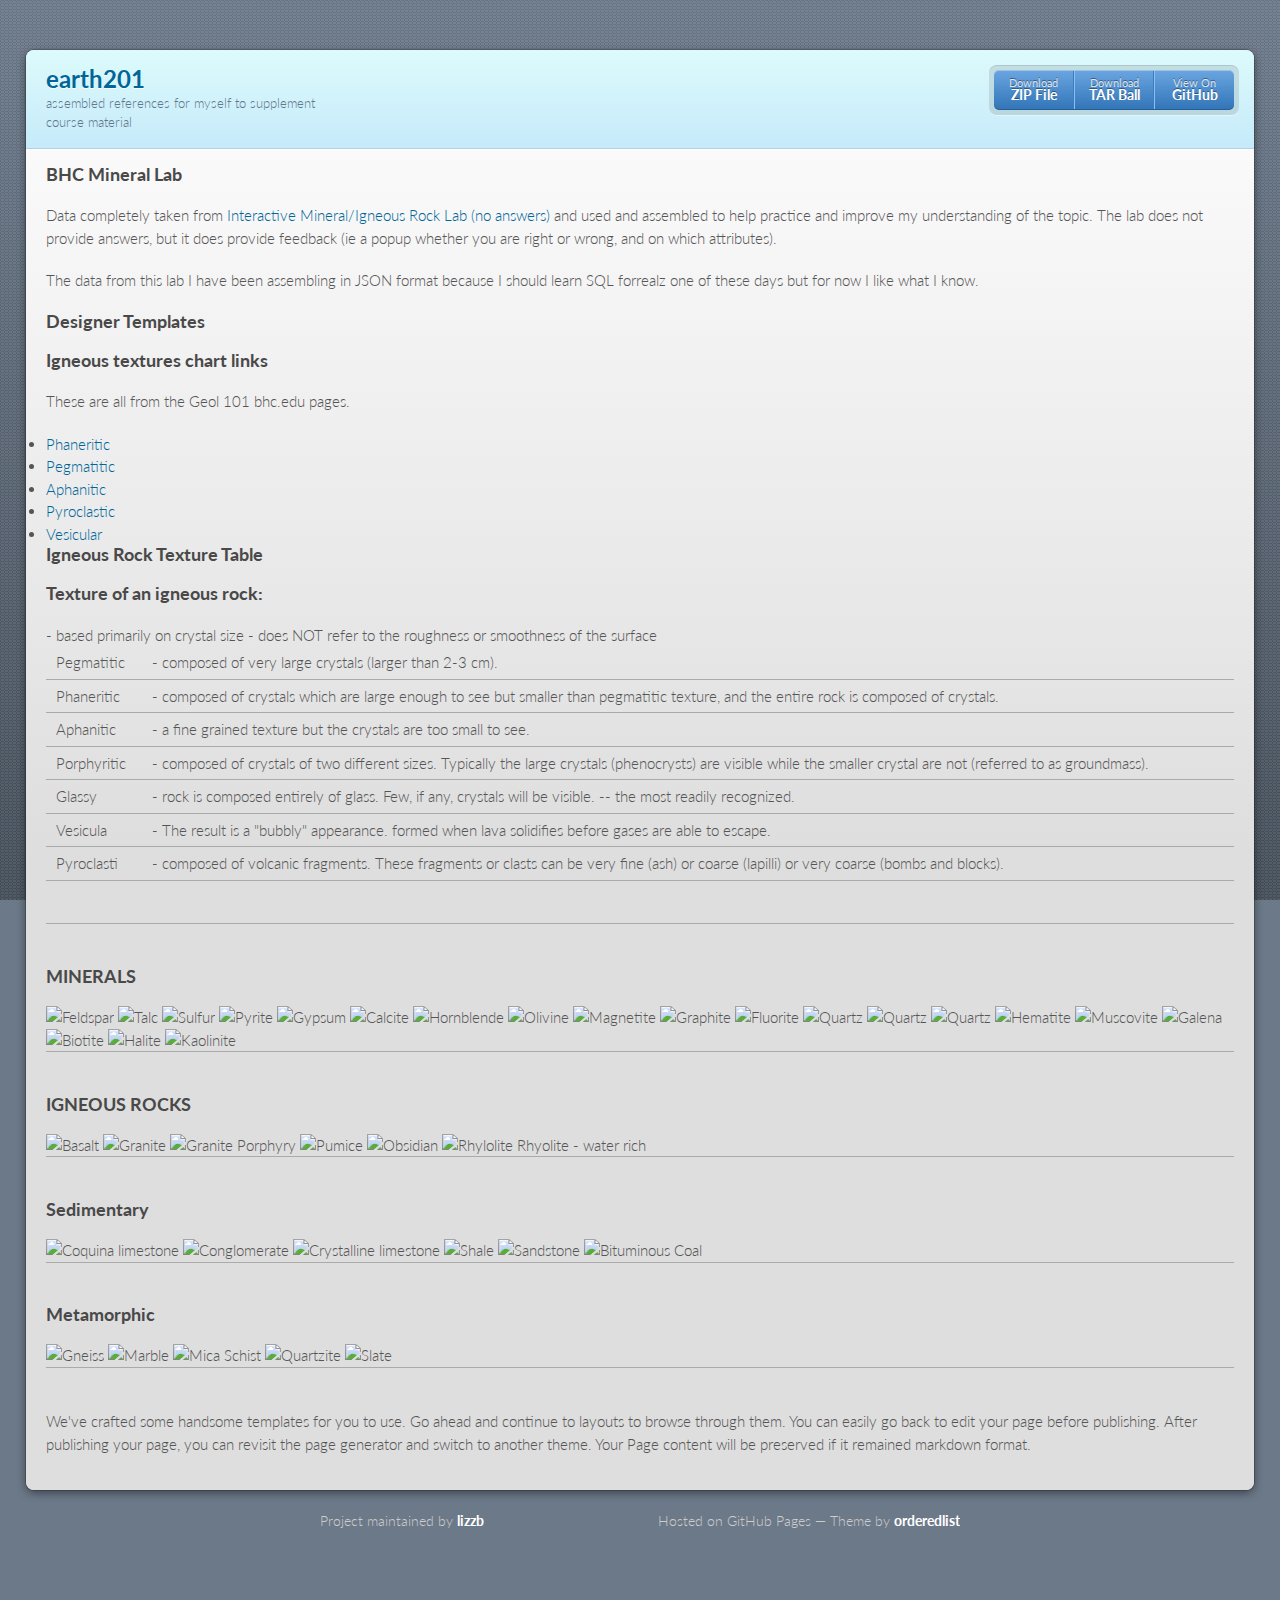
==== index.html @ c711bbd7 "made body wider to fit 5 images next to each other" ====
<!doctype html>
<html>
  <head>
    <meta charset="utf-8">
    <meta http-equiv="X-UA-Compatible" content="chrome=1">
    <title>earth201 by lizzb</title>

    <link rel="stylesheet" href="stylesheets/styles.css">
    <link rel="stylesheet" href="stylesheets/pygment_trac.css">
    <script src="javascripts/scale.fix.js"></script>
    <meta name="viewport" content="width=device-width, initial-scale=1, user-scalable=no">

<style>
/*
EXISTING WRAPPER STUFF
.wrapper {
  width: 640px;
  margin: 0 auto;
  background: #DEDEDE;
  -webkit-border-radius: 8px;
  -moz-border-radius: 8px;
  -ms-border-radius: 8px;
  -o-border-radius: 8px;
  border-radius: 8px;
  -webkit-box-shadow: rgba(0, 0, 0, 0.2) 0 0 0 1px, rgba(0, 0, 0, 0.45) 0 3px 10px;
  -moz-box-shadow: rgba(0, 0, 0, 0.2) 0 0 0 1px, rgba(0, 0, 0, 0.45) 0 3px 10px;
  box-shadow: rgba(0, 0, 0, 0.2) 0 0 0 1px, rgba(0, 0, 0, 0.45) 0 3px 10px;
}

@media print, screen and (max-width: 740px) {

  .wrapper {
    -webkit-border-radius: 0;
    -moz-border-radius: 0;
    -ms-border-radius: 0;
    -o-border-radius: 0;
    border-radius: 0;
    -webkit-box-shadow: none;
    -moz-box-shadow: none;
    box-shadow: none;
    width: 100%;
  }
}*/

.wrapper { width: 96%; /*85%;*/}
@media print, screen and (max-width: 740px) { .wrapper { width: 100%;} }


/* most images are already 265 x 330, but a couple are bigger, 300 x 400 

522-1366 = 844*/
.minerals, .igneous, .sedimentary, .metamorphic {
	max-width: 265px; /*does this do anything? */
	width: 265px;
}


</style>


    <!--[if lt IE 9]>
    <script src="//html5shiv.googlecode.com/svn/trunk/html5.js"></script>
    <![endif]-->
  </head>
  <body>
    <div class="wrapper">
      <header>
        <h1>earth201</h1>
        <p>assembled references for myself to supplement course material</p>
        <p class="view"><a href="https://github.com/lizzb/earth201">View the Project on GitHub <small>lizzb/earth201</small></a></p>
        <ul>
          <li><a href="https://github.com/lizzb/earth201/zipball/master">Download <strong>ZIP File</strong></a></li>
          <li><a href="https://github.com/lizzb/earth201/tarball/master">Download <strong>TAR Ball</strong></a></li>
          <li><a href="https://github.com/lizzb/earth201">View On <strong>GitHub</strong></a></li>
        </ul>
      </header>

      <!--
      <section>
        <h3>
<a name="welcome-to-github-pages" class="anchor" href="#welcome-to-github-pages"><span class="octicon octicon-link"></span></a>Welcome to GitHub Pages.</h3>

<p>This automatic page generator is the easiest way to create beautiful pages for all of your projects. Author your page content here using GitHub Flavored Markdown, select a template crafted by a designer, and publish. After your page is generated, you can check out the new branch:</p>

<pre><code>$ cd your_repo_root/repo_name
$ git fetch origin
$ git checkout gh-pages
</code></pre>

<p>If you're using the GitHub for Mac, simply sync your repository and you'll see the new branch.</p>

<h3>
<a name="designer-templates" class="anchor" href="#designer-templates"><span class="octicon octicon-link"></span></a>Designer Templates</h3>

<p>We've crafted some handsome templates for you to use. Go ahead and continue to layouts to browse through them. You can easily go back to edit your page before publishing. After publishing your page, you can revisit the page generator and switch to another theme. Your Page content will be preserved if it remained markdown format.</p>

<h3>
<a name="rather-drive-stick" class="anchor" href="#rather-drive-stick"><span class="octicon octicon-link"></span></a>Rather Drive Stick?</h3>

<p>If you prefer to not use the automatic generator, push a branch named <code>gh-pages</code> to your repository to create a page manually. In addition to supporting regular HTML content, GitHub Pages support Jekyll, a simple, blog aware static site generator written by our own Tom Preston-Werner. Jekyll makes it easy to create site-wide headers and footers without having to copy them across every page. It also offers intelligent blog support and other advanced templating features.</p>

<h3>
<a name="authors-and-contributors" class="anchor" href="#authors-and-contributors"><span class="octicon octicon-link"></span></a>Authors and Contributors</h3>

<p>You can <a href="https://github.com/blog/821" class="user-mention">@mention</a> a GitHub username to generate a link to their profile. The resulting <code>&lt;a&gt;</code> element will link to the contributor's GitHub Profile. For example: In 2007, Chris Wanstrath (<a href="https://github.com/defunkt" class="user-mention">@defunkt</a>), PJ Hyett (<a href="https://github.com/pjhyett" class="user-mention">@pjhyett</a>), and Tom Preston-Werner (<a href="https://github.com/mojombo" class="user-mention">@mojombo</a>) founded GitHub.</p>

<h3>
<a name="support-or-contact" class="anchor" href="#support-or-contact"><span class="octicon octicon-link"></span></a>Support or Contact</h3>

<p>Having trouble with Pages? Check out the documentation at <a href="http://help.github.com/pages">http://help.github.com/pages</a> or contact <a href="mailto:support@github.com">support@github.com</a> and we’ll help you sort it out.</p>
      </section>
      -->



      <section>
        <h3>
<a name="bhc-mineral-lab" class="anchor" href="#bhc-mineral-lab"><span class="octicon octicon-link"></span></a>BHC Mineral Lab</h3>

<p>Data completely taken from

<a href="http://facweb.bhc.edu/academics/science/harwoodr/geol101/labs/minerals/" target="_blank"> Interactive Mineral/Igneous Rock Lab (no answers) </a>

and used and assembled to help practice and improve my understanding of the topic. The lab does not provide answers, but it does provide feedback (ie a popup whether you are right or wrong, and on which attributes).
 </p>


<p>The data from this lab I have been assembling in JSON format because I should learn SQL forrealz one of these days but for now I like what I know.</p>

<h3>
<a name="designer-templates" class="anchor" href="#designer-templates"><span class="octicon octicon-link"></span></a>Designer Templates</h3>




<!--

Composition

Composition of igneous rocks is properly identified by determination of the rock's chemical composition. This, however, requires chemical equipment and apparatus that is unavailable in this lab. Fortunately determination of the exact chemical composition is not necessary. Color is often an indicator of the composition of a rock or mineral and can be effectively used to identify the composition of most igneous rocks. Light colors, including white, light gray, tan and pink, indicate a felsic composition. Felsic compositions are rich in silica (SiO2). Dark colors, such as black and dark brown, indicate a mafic or ultramafic composition. Mafic compositions are poor in silica, but  rich in iron  (Fe) and magnesium (Mg). Intermediate compositions have an intermediate color, often gray or consisting of equal parts of dark and light mineral . Beware that even though an igneous rock may have a felsic composition (light color), the rock can contain dark colored minerals. Mafic rocks may contain light colored minerals as well. As mentioned above, the composition of most igneous rocks can be identified using this system, formally known as the Color Index. However, there are exceptions. The two most notable are obsidian and dunite. Obsidian is volcanic glass which erupts as a lava flow. Most obsidian is felsic in composition, yet typically it will have a very dark color (dark brown to black). Dunite has an ultramafic composition yet is apple green to yellowish green in color. Dunite is composed almost entirely of the mineral olivine which usually contains both iron and magnesium.

-->


<h3>
<a name="ig-textures" class="anchor" href="#ig-textures"><span class="octicon octicon-link"></span></a>Igneous textures chart links</h3>

<p>These are all from the Geol 101 bhc.edu pages.</p>

<li><a href="http://facweb.bhc.edu/academics/science/harwoodr/geol101/Labs/Igneous/Texture.htm#Phaneritic" target="_blank"> Phaneritic </a></li>
<li><a href="http://facweb.bhc.edu/academics/science/harwoodr/geol101/Labs/Igneous/Texture.htm#Pegmatitic" target="_blank"> Pegmatitic </a></li>
<li><a href="http://facweb.bhc.edu/academics/science/harwoodr/geol101/Labs/Igneous/Texture.htm#Aphanitic" target="_blank"> Aphanitic </a></li>
<li><a href="http://facweb.bhc.edu/academics/science/harwoodr/geol101/Labs/Igneous/Texture.htm#Pyroclastic" target="_blank"> Pyroclastic </a></li>
<li><a href="http://facweb.bhc.edu/academics/science/harwoodr/geol101/Labs/Igneous/Texture.htm#Vesicular" target="_blank"> Vesicular </a></li>

<h3>
<a name="igneous-rock-texture-table" class="anchor" href="#igneous-rock-texture-table"><span class="octicon octicon-link"></span></a>Igneous Rock Texture Table</h3>

<a href="http://facweb.bhc.edu/academics/science/harwoodr/geol101/Labs/Igneous/Texture.htm" target=_"blank">
<h3> Texture of an igneous rock: </h3>
</a>
- based primarily on crystal size
- does NOT refer to the roughness or smoothness of the surface
<table>
<tr>
<td>Pegmatitic</td><td> 	- composed of very large crystals (larger than 2-3 cm). 
</td></tr>
<tr>
<td>Phaneritic</td><td>  	- composed of crystals which are large enough to see but smaller than pegmatitic texture, and the entire rock is composed of crystals. 
</td></tr>
<tr>
<td>Aphanitic</td><td>   	- a fine grained texture but the crystals are too small to see. 
</td></tr>
<tr>
<td>Porphyritic</td><td> 	- composed of crystals of two different sizes. 
Typically the large crystals (phenocrysts) are visible while the smaller crystal are not (referred to as groundmass). 
</td></tr>
<tr>
<td>Glassy</td><td>  		- rock is composed entirely of glass. Few, if any, crystals will be visible. --  the most readily recognized.  
</td></tr>
<tr>
<td>Vesicula</td><td> 	- The result is a "bubbly" appearance. formed when lava solidifies before gases are able to escape. 
</td></tr>
<tr>
<td>Pyroclasti</td><td> 	- composed of volcanic fragments. These fragments or clasts can be very fine (ash) or coarse (lapilli) or very coarse (bombs and blocks).
</td></tr>
</table>



<br/><hr/><br/>


<a href="http://faculty.icc.edu/easc111lab/labs/labb/bminerals.html" target="_blank">
	<h3> MINERALS </h3>
</a>

<img class="icc minerals" alt="Feldspar" src="http://faculty.icc.edu/easc111lab/labs/labb/minerals/rock5.jpg" />

<img class="icc minerals" alt="Talc" src="http://faculty.icc.edu/easc111lab/labs/labb/minerals/rock4.jpg" />

<img class="icc minerals" alt="Sulfur" src="http://faculty.icc.edu/easc111lab/labs/labb/minerals/rock2.jpg" />

<img class="icc minerals" alt="Pyrite" src="http://faculty.icc.edu/easc111lab/labs/labb/minerals/rock1.jpg" />

<img class="icc minerals" alt="Gypsum" src="http://faculty.icc.edu/easc111lab/labs/labb/minerals/rock3.jpg" />

<img class="icc minerals" alt="Calcite" src="http://faculty.icc.edu/easc111lab/labs/labb/minerals/rock6.jpg" />

<img class="icc minerals" alt="Hornblende" src="http://faculty.icc.edu/easc111lab/labs/labb/minerals/rock7.jpg" />

<img class="icc minerals" alt="Olivine" src="http://faculty.icc.edu/easc111lab/labs/labb/minerals/rock19.jpg" />

<img class="icc minerals" alt="Magnetite" src="http://faculty.icc.edu/easc111lab/labs/labb/minerals/rock16.jpg" />

<img class="icc minerals" alt="Graphite" src="http://faculty.icc.edu/easc111lab/labs/labb/minerals/rock13.jpg" />

<img class="icc minerals" alt="Fluorite" src="http://faculty.icc.edu/easc111lab/labs/labb/minerals/rock8.jpg" />

<img class="icc minerals" alt="Quartz" src="http://faculty.icc.edu/easc111lab/labs/labb/minerals/rock9.jpg" />

<img class="icc minerals" alt="Quartz" src="http://faculty.icc.edu/easc111lab/labs/labb/minerals/rock10.jpg" />

<img class="icc minerals" alt="Quartz" src="http://faculty.icc.edu/easc111lab/labs/labb/minerals/rock15.jpg" />

<img class="icc minerals" alt="Hematite" src="http://faculty.icc.edu/easc111lab/labs/labb/minerals/rock17.jpg" />

<img class="icc minerals" alt="Muscovite" src="http://faculty.icc.edu/easc111lab/labs/labb/minerals/rock18.jpg" />

<img class="icc minerals" alt="Galena" src="http://faculty.icc.edu/easc111lab/labs/labb/minerals/rock11.jpg" />

<img class="icc minerals" alt="Biotite" src="http://faculty.icc.edu/easc111lab/labs/labb/minerals/rock12.jpg" />

<img class="icc minerals" alt="Halite" src="http://faculty.icc.edu/easc111lab/labs/labb/minerals/rock14.jpg" />

<img class="icc minerals" alt="Kaolinite" src="http://faculty.icc.edu/easc111lab/labs/labb/minerals/rock74.jpg" />


<br/><hr/><br/>


<a href="http://faculty.icc.edu/easc111lab/labs/labb/bigneous.html" target="_blank">
	<h3> IGNEOUS ROCKS </h3>
</a>

<img class="icc igneous" alt="Basalt" src="http://faculty.icc.edu/easc111lab/labs/labb/rocks/rock42.jpg" />

<img class="icc igneous"  alt="Granite" src="http://faculty.icc.edu/easc111lab/labs/labb/rocks/rock41.jpg" />

<img class="icc igneous"  alt="Granite Porphyry" src="http://faculty.icc.edu/easc111lab/labs/labb/rocks/rock56.jpg" />

<img class="icc igneous" alt="Pumice" src="http://faculty.icc.edu/easc111lab/labs/labb/rocks/rock47.jpg" />

<img class="icc igneous" alt="Obsidian" src="http://faculty.icc.edu/easc111lab/labs/labb/rocks/rock49.jpg" />

<img class="icc igneous" alt="Rhylolite" src="http://faculty.icc.edu/easc111lab/labs/labb/rocks/rock57.jpg" />

Rhyolite - water rich


<br/><hr/><br/>


<a id="sedICC" href="http://faculty.icc.edu/easc111lab/labs/labb/bsedimentary.html" target="_blank">
	<h3> Sedimentary </h3>
</a>

<img class="icc sedimentary" alt="Coquina limestone" src="http://faculty.icc.edu/easc111lab/labs/labb/rocks/rock40.jpg" />

<img class="icc sedimentary" alt="Conglomerate" src="http://faculty.icc.edu/easc111lab/labs/labb/rocks/rock48.jpg" />

<img class="sedimentary" alt="Crystalline limestone" src="http://faculty.icc.edu/easc111lab/labs/labb/rocks/rock53.jpg" />

<img class="icc sedimentary" alt="Shale" src="http://faculty.icc.edu/easc111lab/labs/labb/rocks/rock46.jpg" />

<img class="icc sedimentary" alt="Sandstone" src="http://faculty.icc.edu/easc111lab/labs/labb/rocks/rock54.jpg" />

<img class="icc sedimentary" alt="Bituminous Coal" src="http://faculty.icc.edu/easc111lab/labs/labb/rocks/rock70.jpg" />

<br/><hr/><br/>


<a href="http://faculty.icc.edu/easc111lab/labs/labb/bmetamorphic.html" target="_blank">
	<h3> Metamorphic </h3>
</a>


<img class="icc metamorphic" alt="Gneiss" src="http://faculty.icc.edu/easc111lab/labs/labb/rocks/rock55.jpg" />

<img class="icc metamorphic" alt="Marble" src="http://faculty.icc.edu/easc111lab/labs/labb/rocks/rock44.jpg" />

<img class="icc metamorphic" alt="Mica Schist" src="http://faculty.icc.edu/easc111lab/labs/labb/rocks/rock52.jpg" />

<img class="icc metamorphic" alt="Quartzite" src="http://faculty.icc.edu/easc111lab/labs/labb/rocks/rock50.jpg" />

<img class="icc metamorphic" alt="Slate" src="http://faculty.icc.edu/easc111lab/labs/labb/rocks/rock43.jpg" />


<br/><hr/><br/>


<p>We've crafted some handsome templates for you to use. Go ahead and continue to layouts to browse through them. You can easily go back to edit your page before publishing. After publishing your page, you can revisit the page generator and switch to another theme. Your Page content will be preserved if it remained markdown format.</p>

<!--h3>
<a name="future-labs" class="anchor" href="#future-labs"><span class="octicon octicon-link"></span></a>Potential future labs</h3>

<p>These are all from the Geol 101 bhc.edu pages.</p>



<li></li>
<li></li>
<li></li>
<li></li -->



      </section>
    </div> <!-- /wrapper -->



    <footer>
      <p>Project maintained by <a href="https://github.com/lizzb">lizzb</a></p>
      <p>Hosted on GitHub Pages &mdash; Theme by <a href="https://github.com/orderedlist">orderedlist</a></p>
    </footer>
    <!--[if !IE]><script>fixScale(document);</script><![endif]-->
    
  </body>
</html>


<!--
http://facweb.bhc.edu/academics/science/harwoodr/geol101/labs/minerals/
img 1 = img main
oter 2 are alt

#4 - Quartz
breaking the sample resulted in 0 cleavage direction and conchoidal fracture

8 - Apatite	
5 - Corundum	
Garnet	
13 - Hematite	
12 - Olivine	
4 - Quartz
Augite	
Dolomite	
Graphite	
15 - Hornblende	
9 - Orthoclase	
Sulfur
Biotite	
14 - Fluorite	
1 - Gypsum	
7 - Magnetite	
6 - Plagioclase	
Talc
Calcite	
Galena	
10 - Halite	
11 - Muscovite	
3 - Pyrite


1 - Gypsum
3 - Pyrite
4 - Quartz
5 - Corundum
6 - Plagioclase	
7 - Magnetite	
8 - Apatite
9 - Orthoclase	
10 - Halite
11 - Muscovite
12 - Olivine
13 - Hematite	
14 - Fluorite
15 - Hornblende
16 - Galena
17 - Calcite
18 - Augite
19 - Biotite
20 - Talc

Garnet	
Dolomite	
Graphite
Sulfur


{
	"sampleID": 0,
	mineralName: "",
	"color": "",
	luster: "",
	streak: "",
	cleavage: "",
	crystalForm: "",
	fracture: "",
	hardness: 0,
	other: "none",
	"img1": "",
	"img2": "",
	"img3": "",
	"url": ""
},
{
	"sampleID": 1,
	mineralName: "Gypsum",
	"color": "",
	luster: "",
	streak: "",
	cleavage: "",
	crystalForm: "",
	fracture: "",
	hardness: 0,
	other: "none",
	"img1": "http://facweb.bhc.edu/academics/science/harwoodr/geol101/labs/minerals/Images/Min01b.jpg",
	"img2": "http://facweb.bhc.edu/academics/science/harwoodr/geol101/labs/minerals/Images/Min01a.jpg",
	"img3": "",
	"url": "http://facweb.bhc.edu/academics/science/harwoodr/geol101/labs/minerals/Min01.htm"
},
{
	"sampleID": 2,
	mineralName: "",
	"color": "",
	luster: "",
	streak: "",
	cleavage: "",
	crystalForm: "",
	fracture: "",
	hardness: 0,
	other: "none",
	"img1": "http://facweb.bhc.edu/academics/science/harwoodr/geol101/labs/minerals/Images/Min02b.jpg",
	"img2": "http://facweb.bhc.edu/academics/science/harwoodr/geol101/labs/minerals/Images/Min02a.jpg",
	"img3": "",
	"url": ""
},
{
	"sampleID": 3,
	mineralName: "Pyrite",
	"color": "",
	luster: "",
	streak: "",
	cleavage: "",
	crystalForm: "",
	fracture: "",
	hardness: 0,
	other: "none",
	"img1": "http://facweb.bhc.edu/academics/science/harwoodr/geol101/labs/minerals/Images/Min03b.jpg",
	"img2": "http://facweb.bhc.edu/academics/science/harwoodr/geol101/labs/minerals/Images/Min03a.jpg",
	"img3": "http://facweb.bhc.edu/academics/science/harwoodr/geol101/labs/minerals/Images/Min03c.jpg".
	"url": "http://facweb.bhc.edu/academics/science/harwoodr/geol101/labs/minerals/Min03.htm"
},
{
	"sampleID": 4,
	mineralName: "Quartz",
	"color": "clear",
	streak: "white",
	cleavage: "0",
	crystalForm: "hexagonal",
	fracture: "conchoidal",
	hardness: 7,
	luster: "non-metallic",
	other: "none",
	"img1": "http://facweb.bhc.edu/academics/science/harwoodr/geol101/labs/minerals/Images/Min04b.jpg",
	"img2": "http://facweb.bhc.edu/academics/science/harwoodr/geol101/labs/minerals/Images/Min04a.jpg",
	"img3": "http://facweb.bhc.edu/academics/science/harwoodr/geol101/labs/minerals/Images/Min04bb.jpg".
	"url": "http://facweb.bhc.edu/academics/science/harwoodr/geol101/labs/minerals/Min04.htm"
},
{
	"sampleID": 5,
	mineralName: "Corundum",
	"color": "pink",
	streak: "white",
	cleavage: "0",
	crystalForm: "hexagonal",
	fracture: "conchoidal",
	hardness: 9,
	luster: "non-metallic",
	other: "none",
	"img1": "http://facweb.bhc.edu/academics/science/harwoodr/geol101/labs/minerals/Images/Min05b.jpg",
	"img2": "",
	"img3": "",
	"url": "http://facweb.bhc.edu/academics/science/harwoodr/geol101/labs/minerals/Min05.htm"
},
{
	"sampleID": 6,
	mineralName: "Plagioglase",
	"color": "white",
	streak: "white",
	cleavage: "2",
	crystalForm: "not present",
	fracture: "irregular",
	hardness: 6,
	luster: "non-metallic",
	other: "none N/A",
	"img1": "http://facweb.bhc.edu/academics/science/harwoodr/geol101/labs/minerals/Images/Min06b.jpg",
	"img2": "",
	"img3": "",
	"url": "http://facweb.bhc.edu/academics/science/harwoodr/geol101/labs/minerals/Min06.htm"
},
{
	"sampleID": 7,
	mineralName: "Magnetite",
	"color": "grey",
	streak: "gray",
	cleavage: "0",
	crystalForm: "not present",
	fracture: "irregular",
	hardness: 6,
	luster: "Metallic",
	other: "magnetic",
	"img1": "http://facweb.bhc.edu/academics/science/harwoodr/geol101/labs/minerals/Images/Min07b.jpg",
	"img2": "",
	"img3": "",
	"url": "http://facweb.bhc.edu/academics/science/harwoodr/geol101/labs/minerals/Min07.htm"
},
{
	"sampleID": 8,
	mineralName: "Apatite",
	"color": "",
	streak: "",
	cleavage: "",
	crystalForm: "",
	fracture: "",
	hardness: 0,
	luster: "",
	other: "none",
	"img1": "http://facweb.bhc.edu/academics/science/harwoodr/geol101/labs/minerals/Images/Min08b.jpg",
	"img2": "",
	"img3": "",
	"url": "http://facweb.bhc.edu/academics/science/harwoodr/geol101/labs/minerals/Min08.htm"
},
{
	"sampleID": 9,
	mineralName: "Orthoclase",
	"color": "pink",
	streak: "white",
	cleavage: "2",
	crystalForm: "not present",
	fracture: "irregular",
	hardness: 6,
	luster: "non-metallic",
	other: "none",
	"img1": "http://facweb.bhc.edu/academics/science/harwoodr/geol101/labs/minerals/Images/Min09b.jpg",
	"img2": "",
	"img3": "",
	"url": "http://facweb.bhc.edu/academics/science/harwoodr/geol101/labs/minerals/Min09.htm"
},
{
	"sampleID": 10,
	mineralName: "Halite",
	"color": "clear",
	luster: "non-metallic",
	streak: "white",
	cleavage: "3",
	crystalForm: "cubic",
	fracture: "conchoidal",
	hardness: 2,
	other: "salty taste",
	"img1": "",
	"img2": "",
	"img3": "",
	"url": "http://facweb.bhc.edu/academics/science/harwoodr/geol101/labs/minerals/Min10.htm"
},
{
	"sampleID": 11,
	mineralName: "Muscovite",
	"color": "",
	luster: "",
	streak: "",
	cleavage: "",
	crystalForm: "",
	fracture: "",
	hardness: 0,
	other: "none",
	"img1": "",
	"img2": "",
	"img3": "",
	"url": "http://facweb.bhc.edu/academics/science/harwoodr/geol101/labs/minerals/Min11.htm"
},
{
	"sampleID": 12,
	mineralName: "Olivine",
	"color": "green",
	luster: "non-metallic",
	streak: "white",
	cleavage: "none/0",
	crystalForm: "none/not present",
	fracture: "conchoidal",
	hardness: 7,
	other: "none",
	"img1": "",
	"img2": "",
	"img3": "",
	"url": ""
},
{
	"sampleID": 13,
	mineralName: "Hematite",
	"color": "",
	luster: "",
	streak: "",
	cleavage: "",
	crystalForm: "",
	fracture: "",
	hardness: 0,
	other: "none",
	"img1": "",
	"img2": "",
	"img3": "",
	"url": "http://facweb.bhc.edu/academics/science/harwoodr/geol101/labs/minerals/Min13.htm"
},

{
	"sampleID": 14,
	mineralName: "Fluorite",
	"color": "",
	luster: "",
	streak: "",
	cleavage: "",
	crystalForm: "",
	fracture: "",
	hardness: 0,
	other: "none",
	"img1": "",
	"img2": "",
	"img3": "",
	"url": "http://facweb.bhc.edu/academics/science/harwoodr/geol101/labs/minerals/Min14.htm"
},
{
	"sampleID": 15,
	mineralName: "Hornblende",
	"color": "green",
	luster: "non-metallic",
	streak: "white",
	cleavage: "2",
	crystalForm: "not present",
	fracture: "irregular",
	hardness: 5,
	other: "none",
	"img1": "",
	"img2": "",
	"img3": "",
	"url": "http://facweb.bhc.edu/academics/science/harwoodr/geol101/labs/minerals/Min15.htm"
},
{
	"sampleID": 16,
	mineralName: "Galena",
	"color": "",
	luster: "",
	streak: "",
	cleavage: "",
	crystalForm: "",
	fracture: "",
	hardness: 0,
	other: "none",
	"img1": "",
	"img2": "",
	"img3": "",
	"url": "http://facweb.bhc.edu/academics/science/harwoodr/geol101/labs/minerals/Min16.htm"
},
{
	"sampleID": 17,
	mineralName: "Calcite",
	"color": "",
	luster: "",
	streak: "",
	cleavage: "",
	crystalForm: "",
	fracture: "",
	hardness: 0,
	other: "none",
	"img1": "",
	"img2": "",
	"img3": "",
	"url": "http://facweb.bhc.edu/academics/science/harwoodr/geol101/labs/minerals/Min17.htm"
},
{
	"sampleID": 18,
	mineralName: "Augite",
	"color": "green",
	luster: "non-metallic",
	streak: "white",
	cleavage: "2",
	crystalForm: "not present",
	fracture: "irregular",
	hardness: 5,
	other: "none",
	"img1": "",
	"img2": "",
	"img3": "",
	"url": "http://facweb.bhc.edu/academics/science/harwoodr/geol101/labs/minerals/Min18.htm"
},
{
	"sampleID": 19,
	mineralName: "Biotite",
	"color": "black",
	luster: "",
	streak: "green",
	cleavage: "1",
	crystalForm: "not present",
	fracture: "irregular",
	hardness: 3,
	other: "none",
	"img1": "",
	"img2": "",
	"img3": "",
	"url": ""
},
{
	"sampleID": 20,
	mineralName: "Talc",
	"color": "gray",
	luster: "non-metallic",
	streak: "white",
	cleavage: "1",
	crystalForm: "not present",
	fracture: "irregular",
	hardness: 1,
	other: "none",
	"img1": "",
	"img2": "",
	"img3": "",
	"url": "http://facweb.bhc.edu/academics/science/harwoodr/geol101/labs/minerals/Min20.htm"
}

/*
#19 - 
Green or clear? color
Answers
Color	
Streak	gray (gray-green or gray-brown)
*/


-->












<!--
http://facweb.bhc.edu/academics/science/harwoodr/geol101/Labs/Igneous/index.htm
additional image, close ups too
{
	"sampleID": 0,
	"igneousRockName": "",
	"color": "",
	"texture": "",
	"composition": "",
	img0: "",
	"img1": "",
	"img2": "",
	"img3": "",
	"url": ""
},

12 samples
1 Basalt
2 Diorite
3 Dunite
4
5
6
7
8
9
0
10
........

{
	"sampleID": 1,
	"igneousRockName": "Basalt",
	"color": "",
	"composition": "Mafic",
	"texture": "Aphanitic",
	"img1": "http://facweb.bhc.edu/academics/science/harwoodr/geol101/Labs/Igneous/images/ign01.jpg",
	"img1close": "http://facweb.bhc.edu/academics/science/harwoodr/geol101/Labs/Igneous/Images/Closeup01.jpg",
	"img2": "",
	"img3": "",
	"url": "http://facweb.bhc.edu/academics/science/harwoodr/geol101/Labs/Igneous/Igsamp01.htm"
},
{
	"sampleID": 2,
	"igneousRockName": "Diorite",
	"color": "",
	"composition": "Intermediate",
	"texture": "Phaneritic",
	"img1": "http://facweb.bhc.edu/academics/science/harwoodr/geol101/Labs/Igneous/images/ign02a.jpg",
	"img1close": "http://facweb.bhc.edu/academics/science/harwoodr/geol101/Labs/Igneous/Images/Closeup02.jpg",
	"img2": "http://facweb.bhc.edu/academics/science/harwoodr/geol101/Labs/Igneous/Images/Ign02.jpg",
	"img2close": "http://facweb.bhc.edu/academics/science/harwoodr/geol101/Labs/Igneous/Images/Closeup02a.jpg",
	"img3": "",
	"url": "http://facweb.bhc.edu/academics/science/harwoodr/geol101/Labs/Igneous/Igsamp02.htm"
},
{
	"sampleID": 3,
	"igneousRockName": "Dunite",
	"color": "",
	"composition": "Ultramafic",
	"texture": "Phaneritic",
	"img1": "http://facweb.bhc.edu/academics/science/harwoodr/geol101/Labs/Igneous/images/ign03.jpg",
	"img1close": "http://facweb.bhc.edu/academics/science/harwoodr/geol101/Labs/Igneous/Images/Closeup03.jpg",
	"img2": "",
	"img2close": "http://facweb.bhc.edu/academics/science/harwoodr/geol101/Labs/Igneous/Images/Closeup03a.jpg",
	"img3": "",
	"url": "http://facweb.bhc.edu/academics/science/harwoodr/geol101/Labs/Igneous/Igsamp03.htm"
},
{
	"sampleID": 4,
	"igneousRockName": "",
	"color": "",
	"texture": "",
	"composition": "",
	"img1": "",
	"img1close": "",
	"img2": "",
	"img3": "",
	"url": "http://facweb.bhc.edu/academics/science/harwoodr/geol101/Labs/Igneous/Igsamp04.htm"
},
{
	"sampleID": 5,
	"igneousRockName": "",
	"color": "",
	"texture": "",
	"composition": "",
	"img1": "",
	"img1close": "",
	"img2": "",
	"img3": "",
	"url": "http://facweb.bhc.edu/academics/science/harwoodr/geol101/Labs/Igneous/Igsamp05.htm"
},
{
	"sampleID": 6,
	"igneousRockName": "",
	"color": "",
	"texture": "",
	"composition": "",
	"img1": "",
	"img1close": "",
	"img2": "",
	"img3": "",
	"url": "http://facweb.bhc.edu/academics/science/harwoodr/geol101/Labs/Igneous/Igsamp06.htm"
},
{
	"sampleID": 7,
	"igneousRockName": "",
	"color": "",
	"texture": "",
	"composition": "",
	"img1": "",
	"img1close": "",
	"img2": "",
	"img3": "",
	"url": "http://facweb.bhc.edu/academics/science/harwoodr/geol101/Labs/Igneous/Igsamp07.htm"
},
{
	"sampleID": 8,
	"igneousRockName": "",
	"color": "",
	"texture": "",
	"composition": "",
	"img1": "",
	"img1close": "",
	"img2": "",
	"img3": "",
	"url": "http://facweb.bhc.edu/academics/science/harwoodr/geol101/Labs/Igneous/Igsamp08.htm"
},
{
	"sampleID": 9,
	"igneousRockName": "",
	"color": "",
	"texture": "",
	"composition": "",
	"img1": "http://facweb.bhc.edu/academics/science/harwoodr/geol101/Labs/Igneous/images/ign09.jpg",
	"img1close": "http://facweb.bhc.edu/academics/science/harwoodr/geol101/Labs/Igneous/Images/Closeup09.jpg",
	"img2": "",
	"img3": "",
	"url": "http://facweb.bhc.edu/academics/science/harwoodr/geol101/Labs/Igneous/Igsamp09.htm"
},
{
	"sampleID": 10,
	"igneousRockName": "",
	"color": "",
	"texture": "",
	"composition": "",
	"img1": "http://facweb.bhc.edu/academics/science/harwoodr/geol101/Labs/Igneous/images/ign10a.jpg",
	"img1close": "http://facweb.bhc.edu/academics/science/harwoodr/geol101/Labs/Igneous/Images/Closeup10.jpg",
	"img2": "http://facweb.bhc.edu/academics/science/harwoodr/geol101/Labs/Igneous/Images/ign10.jpg",
	"img3": "",
	"url": "http://facweb.bhc.edu/academics/science/harwoodr/geol101/Labs/Igneous/Igsamp10.htm"
},
{
	"sampleID": 11,
	"igneousRockName": "",
	"color": "",
	"texture": "",
	"composition": "",
	"img1": "http://facweb.bhc.edu/academics/science/harwoodr/geol101/Labs/Igneous/images/ign11.jpg",
	"img1close": "http://facweb.bhc.edu/academics/science/harwoodr/geol101/Labs/Igneous/Images/Closeup11.jpg",
	"img2": "",
	"img3": "",
	"url": "http://facweb.bhc.edu/academics/science/harwoodr/geol101/Labs/Igneous/Igsamp11.htm"
},
{
	"sampleID": 12,
	"igneousRockName": "",
	"color": "",
	"texture": "",
	"composition": "",
	"img1": "http://facweb.bhc.edu/academics/science/harwoodr/geol101/Labs/Igneous/images/ign12.jpg",
	"img1close": "http://facweb.bhc.edu/academics/science/harwoodr/geol101/Labs/Igneous/Images/Closeup12.jpg",
	"img2": "",
	"img3": "",
	"url": "http://facweb.bhc.edu/academics/science/harwoodr/geol101/Labs/Igneous/Igsamp12.htm"
},

..............................


Felsic
Intermediate
Mafic
Ultramafic


COMPOSITION
TEXTURE		Felsic			Intermediate		Mafic			Ultramafic
Pegmatitic	Granite Pegmatite	Diorite Pegmatite	Gabbro Pegmatite	 
Phaneritic	Granite			Diorite			Gabbro			Dunite
Aphanitic	Rhyolite		Andesite		Basalt	 
Porphyritic	Rhyolite		Andesite		Basalt	 
Glassy			---Obsidian---				Basaltic Glass	 
Vesicular		----Pumice----				Scoria	 
Pyroclastic		---------------Volcanic Tuff--------------- 



http://facweb.bhc.edu/academics/science/harwoodr/geol101/Labs/Igneous/Igsamp01.htm

The texture of an igneous rock does NOT refer to the roughness or smoothness of the surface. 
Textures are based primarily on crystal size. 
Pegmatitic texture is composed of very large crystals (larger than 2-3 cm). 
Phaneritic texture is composed of crystals which are large enough to see but smaller than pegmatitic texture, and the entire rock is composed of crystals. 
Aphanitic texture is a fine grained texture but the crystals are too small to see. 
Porphyritic texture is composed of crystals of two different sizes. 
Typically the large crystals (phenocrysts) are visible while the smaller crystal are not (referred to as groundmass). 
Glassy texture is the most readily recognized. The rock is composed entirely of glass. Few, if any, crystals will be visible. 
Vesicular texture is formed when lava solidifies before gases are able to escape. The result is a "bubbly" appearance. 
Lastly, pyroclastic texture is composed of volcanic fragments. These fragments or clasts can be very fine (ash) or coarse (lapilli) or very coarse (bombs and blocks).


Texture of an igneous rock:
- based primarily on crystal size
- does NOT refer to the roughness or smoothness of the surface

Pegmatitic 	- composed of very large crystals (larger than 2-3 cm). 
Phaneritic 	- composed of crystals which are large enough to see but smaller than pegmatitic texture, and the entire rock is composed of crystals. 
Aphanitic  	- a fine grained texture but the crystals are too small to see. 
Porphyritic	- composed of crystals of two different sizes. 
Typically the large crystals (phenocrysts) are visible while the smaller crystal are not (referred to as groundmass). 
Glassy 		- rock is composed entirely of glass. Few, if any, crystals will be visible. --  the most readily recognized.  
Vesicula	- The result is a "bubbly" appearance. formed when lava solidifies before gases are able to escape. 
Pyroclasti	- composed of volcanic fragments. These fragments or clasts can be very fine (ash) or coarse (lapilli) or very coarse (bombs and blocks).




-->



<!--
SEDIMENTARY - http://faculty.icc.edu/easc111lab/labs/labb/bsedimentary.html

Coquina limestone
http://faculty.icc.edu/easc111lab/labs/labb/rocks/rock40.jpg

Conglomerate
http://faculty.icc.edu/easc111lab/labs/labb/rocks/rock48.jpg

Crystalline limestone
http://faculty.icc.edu/easc111lab/labs/labb/rocks/rock53.jpg

Shale
http://faculty.icc.edu/easc111lab/labs/labb/rocks/rock46.jpg

Sandstone
http://faculty.icc.edu/easc111lab/labs/labb/rocks/rock54.jpg

Bituminous Coal
http://faculty.icc.edu/easc111lab/labs/labb/rocks/rock70.jpg


Metamorphic - http://faculty.icc.edu/easc111lab/labs/labb/bmetamorphic.html

Gneiss
http://faculty.icc.edu/easc111lab/labs/labb/rocks/rock55.jpg

Marble
http://faculty.icc.edu/easc111lab/labs/labb/rocks/rock44.jpg

Mica Schist
http://faculty.icc.edu/easc111lab/labs/labb/rocks/rock52.jpg

Quartzite
http://faculty.icc.edu/easc111lab/labs/labb/rocks/rock50.jpg

Slate
http://faculty.icc.edu/easc111lab/labs/labb/rocks/rock43.jpg




IGNEOUS ROCKS - http://faculty.icc.edu/easc111lab/labs/labb/bigneous.html

Basalt
http://faculty.icc.edu/easc111lab/labs/labb/rocks/rock42.jpg

Granite
http://faculty.icc.edu/easc111lab/labs/labb/rocks/rock41.jpg

Granite Porphyry
http://faculty.icc.edu/easc111lab/labs/labb/rocks/rock56.jpg

Pumice
http://faculty.icc.edu/easc111lab/labs/labb/rocks/rock47.jpg

Obsidian
http://faculty.icc.edu/easc111lab/labs/labb/rocks/rock49.jpg

Rhyolite - water rich
http://faculty.icc.edu/easc111lab/labs/labb/rocks/rock57.jpg




MINERALS - http://faculty.icc.edu/easc111lab/labs/labb/bminerals.html


Feldspar
http://faculty.icc.edu/easc111lab/labs/labb/minerals/rock5.jpg

Talc
http://faculty.icc.edu/easc111lab/labs/labb/minerals/rock4.jpg

Sulfur
http://faculty.icc.edu/easc111lab/labs/labb/minerals/rock2.jpg

Pyrite
http://faculty.icc.edu/easc111lab/labs/labb/minerals/rock1.jpg

Gypsum
http://faculty.icc.edu/easc111lab/labs/labb/minerals/rock3.jpg

Calcite
http://faculty.icc.edu/easc111lab/labs/labb/minerals/rock6.jpg

Hornblende
http://faculty.icc.edu/easc111lab/labs/labb/minerals/rock7.jpg

Olivine
http://faculty.icc.edu/easc111lab/labs/labb/minerals/rock19.jpg

Mangetite
http://faculty.icc.edu/easc111lab/labs/labb/minerals/rock16.jpg

Graphite
http://faculty.icc.edu/easc111lab/labs/labb/minerals/rock13.jpg

Fluorite
http://faculty.icc.edu/easc111lab/labs/labb/minerals/rock8.jpg

Quartz
http://faculty.icc.edu/easc111lab/labs/labb/minerals/rock9.jpg

Quartz
http://faculty.icc.edu/easc111lab/labs/labb/minerals/rock10.jpg

Quzrtz
http://faculty.icc.edu/easc111lab/labs/labb/minerals/rock15.jpg

Hematite
http://faculty.icc.edu/easc111lab/labs/labb/minerals/rock17.jpg

Muscovite
http://faculty.icc.edu/easc111lab/labs/labb/minerals/rock18.jpg

Galena
http://faculty.icc.edu/easc111lab/labs/labb/minerals/rock11.jpg

Biotite
http://faculty.icc.edu/easc111lab/labs/labb/minerals/rock12.jpg

Halite
http://faculty.icc.edu/easc111lab/labs/labb/minerals/rock14.jpg

Kaolinite
http://faculty.icc.edu/easc111lab/labs/labb/minerals/rock74.jpg
-->
---- stylesheets/styles.css ----
@import url(https://fonts.googleapis.com/css?family=Lato:300italic,700italic,300,700);
html {
  background: #6C7989;
  background: #6c7989 -webkit-gradient(linear, 50% 0%, 50% 100%, color-stop(0%, #6c7989), color-stop(100%, #434b55)) fixed;
  background: #6c7989 -webkit-linear-gradient(#6c7989, #434b55) fixed;
  background: #6c7989 -moz-linear-gradient(#6c7989, #434b55) fixed;
  background: #6c7989 -o-linear-gradient(#6c7989, #434b55) fixed;
  background: #6c7989 -ms-linear-gradient(#6c7989, #434b55) fixed;
  background: #6c7989 linear-gradient(#6c7989, #434b55) fixed;
}

body {
  padding: 50px 0;
  margin: 0;
  font: 14px/1.5 Lato, "Helvetica Neue", Helvetica, Arial, sans-serif;
  color: #555;
  font-weight: 300;
  background: url('[data-uri]') fixed;
}

.wrapper {
  width: 640px;
  margin: 0 auto;
  background: #DEDEDE;
  -webkit-border-radius: 8px;
  -moz-border-radius: 8px;
  -ms-border-radius: 8px;
  -o-border-radius: 8px;
  border-radius: 8px;
  -webkit-box-shadow: rgba(0, 0, 0, 0.2) 0 0 0 1px, rgba(0, 0, 0, 0.45) 0 3px 10px;
  -moz-box-shadow: rgba(0, 0, 0, 0.2) 0 0 0 1px, rgba(0, 0, 0, 0.45) 0 3px 10px;
  box-shadow: rgba(0, 0, 0, 0.2) 0 0 0 1px, rgba(0, 0, 0, 0.45) 0 3px 10px;
}

header, section, footer {
  display: block;
}

a {
  color: #069;
  text-decoration: none;
}

p {
  margin: 0 0 20px;
  padding: 0;
}

strong {
  color: #222;
  font-weight: 700;
}

header {
  -webkit-border-radius: 8px 8px 0 0;
  -moz-border-radius: 8px 8px 0 0;
  -ms-border-radius: 8px 8px 0 0;
  -o-border-radius: 8px 8px 0 0;
  border-radius: 8px 8px 0 0;
  background: #C6EAFA;
  background: -webkit-gradient(linear, 50% 0%, 50% 100%, color-stop(0%, #ddfbfc), color-stop(100%, #c6eafa));
  background: -webkit-linear-gradient(#ddfbfc, #c6eafa);
  background: -moz-linear-gradient(#ddfbfc, #c6eafa);
  background: -o-linear-gradient(#ddfbfc, #c6eafa);
  background: -ms-linear-gradient(#ddfbfc, #c6eafa);
  background: linear-gradient(#ddfbfc, #c6eafa);
  position: relative;
  padding: 15px 20px;
  border-bottom: 1px solid #B2D2E1;
}
header h1 {
  margin: 0;
  padding: 0;
  font-size: 24px;
  line-height: 1.2;
  color: #069;
  text-shadow: rgba(255, 255, 255, 0.9) 0 1px 0;
}
header.without-description h1 {
  margin: 10px 0;
}
header p {
  margin: 0;
  color: #61778B;
  width: 300px;
  font-size: 13px;
}
header p.view {
  display: none;
  font-weight: 700;
  text-shadow: rgba(255, 255, 255, 0.9) 0 1px 0;
  -webkit-font-smoothing: antialiased;
}
header p.view a {
  color: #06c;
}
header p.view small {
  font-weight: 400;
}
header ul {
  margin: 0;
  padding: 0;
  list-style: none;
  position: absolute;
  z-index: 1;
  right: 20px;
  top: 20px;
  height: 38px;
  padding: 1px 0;
  background: #5198DF;
  background: -webkit-gradient(linear, 50% 0%, 50% 100%, color-stop(0%, #77b9fb), color-stop(100%, #3782cd));
  background: -webkit-linear-gradient(#77b9fb, #3782cd);
  background: -moz-linear-gradient(#77b9fb, #3782cd);
  background: -o-linear-gradient(#77b9fb, #3782cd);
  background: -ms-linear-gradient(#77b9fb, #3782cd);
  background: linear-gradient(#77b9fb, #3782cd);
  border-radius: 5px;
  -webkit-box-shadow: inset rgba(255, 255, 255, 0.45) 0 1px 0, inset rgba(0, 0, 0, 0.2) 0 -1px 0;
  -moz-box-shadow: inset rgba(255, 255, 255, 0.45) 0 1px 0, inset rgba(0, 0, 0, 0.2) 0 -1px 0;
  box-shadow: inset rgba(255, 255, 255, 0.45) 0 1px 0, inset rgba(0, 0, 0, 0.2) 0 -1px 0;
  width: auto;
}
header ul:before {
  content: '';
  position: absolute;
  z-index: -1;
  left: -5px;
  top: -4px;
  right: -5px;
  bottom: -6px;
  background: rgba(0, 0, 0, 0.1);
  -webkit-border-radius: 8px;
  -moz-border-radius: 8px;
  -ms-border-radius: 8px;
  -o-border-radius: 8px;
  border-radius: 8px;
  -webkit-box-shadow: rgba(0, 0, 0, 0.2) 0 -1px 0, inset rgba(255, 255, 255, 0.7) 0 -1px 0;
  -moz-box-shadow: rgba(0, 0, 0, 0.2) 0 -1px 0, inset rgba(255, 255, 255, 0.7) 0 -1px 0;
  box-shadow: rgba(0, 0, 0, 0.2) 0 -1px 0, inset rgba(255, 255, 255, 0.7) 0 -1px 0;
}
header ul li {
  width: 79px;
  float: left;
  border-right: 1px solid #3A7CBE;
  height: 38px;
}
header ul li.single {
  border: none;
}
header ul li + li {
  width: 78px;
  border-left: 1px solid #8BBEF3;
}
header ul li + li + li {
  border-right: none;
  width: 79px;
}
header ul a {
  line-height: 1;
  font-size: 11px;
  color: #fff;
  color: rgba(255, 255, 255, 0.8);
  display: block;
  text-align: center;
  font-weight: 400;
  padding-top: 6px;
  height: 40px;
  text-shadow: rgba(0, 0, 0, 0.4) 0 -1px 0;
}
header ul a strong {
  font-size: 14px;
  display: block;
  color: #fff;
  -webkit-font-smoothing: antialiased;
}

section {
  padding: 15px 20px;
  font-size: 15px;
  border-top: 1px solid #fff;
  background: -webkit-gradient(linear, 50% 0%, 50% 700, color-stop(0%, #fafafa), color-stop(100%, #dedede));
  background: -webkit-linear-gradient(#fafafa, #dedede 700px);
  background: -moz-linear-gradient(#fafafa, #dedede 700px);
  background: -o-linear-gradient(#fafafa, #dedede 700px);
  background: -ms-linear-gradient(#fafafa, #dedede 700px);
  background: linear-gradient(#fafafa, #dedede 700px);
  -webkit-border-radius: 0 0 8px 8px;
  -moz-border-radius: 0 0 8px 8px;
  -ms-border-radius: 0 0 8px 8px;
  -o-border-radius: 0 0 8px 8px;
  border-radius: 0 0 8px 8px;
  position: relative;
}

h1, h2, h3, h4, h5, h6 {
  color: #222;
  padding: 0;
  margin: 0 0 20px;
  line-height: 1.2;
}

p, ul, ol, table, pre, dl {
  margin: 0 0 20px;
}

h1, h2, h3 {
  line-height: 1.1;
}

h1 {
  font-size: 28px;
}

h2 {
  color: #393939;
}

h3, h4, h5, h6 {
  color: #494949;
}

blockquote {
  margin: 0 -20px 20px;
  padding: 15px 20px 1px 40px;
  font-style: italic;
  background: #ccc;
  background: rgba(0, 0, 0, 0.06);
  color: #222;
}

img {
  max-width: 100%;
}

code, pre {
  font-family: Monaco, Bitstream Vera Sans Mono, Lucida Console, Terminal;
  color: #333;
  font-size: 12px;
  overflow-x: auto;
}

pre {
  padding: 20px;
  background: #3A3C42;
  color: #f8f8f2;
  margin: 0 -20px 20px;
}
pre code {
  color: #f8f8f2;
}
li pre {
  margin-left: -60px;
  padding-left: 60px;
}

table {
  width: 100%;
  border-collapse: collapse;
}

th, td {
  text-align: left;
  padding: 5px 10px;
  border-bottom: 1px solid #aaa;
}

dt {
  color: #222;
  font-weight: 700;
}

th {
  color: #222;
}

small {
  font-size: 11px;
}

hr {
  border: 0;
  background: #aaa;
  height: 1px;
  margin: 0 0 20px;
}

footer {
  width: 640px;
  margin: 0 auto;
  padding: 20px 0 0;
  color: #ccc;
  overflow: hidden;
}
footer a {
  color: #fff;
  font-weight: bold;
}
footer p {
  float: left;
}
footer p + p {
  float: right;
}

@media print, screen and (max-width: 740px) {
  body {
    padding: 0;
  }

  .wrapper {
    -webkit-border-radius: 0;
    -moz-border-radius: 0;
    -ms-border-radius: 0;
    -o-border-radius: 0;
    border-radius: 0;
    -webkit-box-shadow: none;
    -moz-box-shadow: none;
    box-shadow: none;
    width: 100%;
  }

  footer {
    -webkit-border-radius: 0;
    -moz-border-radius: 0;
    -ms-border-radius: 0;
    -o-border-radius: 0;
    border-radius: 0;
    padding: 20px;
    width: auto;
  }
  footer p {
    float: none;
    margin: 0;
  }
  footer p + p {
    float: none;
  }
}
@media print, screen and (max-width:580px) {
  header ul {
    display: none;
  }

  header p.view {
    display: block;
  }

  header p {
    width: 100%;
  }
}
@media print {
  header p.view a small:before {
    content: 'at http://github.com/';
  }
}
---- stylesheets/pygment_trac.css ----
.highlight .hll { background-color: #49483e }
.highlight  { background: #3A3C42; color: #f8f8f2 }
.highlight .c { color: #75715e } /* Comment */
.highlight .err { color: #960050; background-color: #1e0010 } /* Error */
.highlight .k { color: #66d9ef } /* Keyword */
.highlight .l { color: #ae81ff } /* Literal */
.highlight .n { color: #f8f8f2 } /* Name */
.highlight .o { color: #f92672 } /* Operator */
.highlight .p { color: #f8f8f2 } /* Punctuation */
.highlight .cm { color: #75715e } /* Comment.Multiline */
.highlight .cp { color: #75715e } /* Comment.Preproc */
.highlight .c1 { color: #75715e } /* Comment.Single */
.highlight .cs { color: #75715e } /* Comment.Special */
.highlight .ge { font-style: italic } /* Generic.Emph */
.highlight .gs { font-weight: bold } /* Generic.Strong */
.highlight .kc { color: #66d9ef } /* Keyword.Constant */
.highlight .kd { color: #66d9ef } /* Keyword.Declaration */
.highlight .kn { color: #f92672 } /* Keyword.Namespace */
.highlight .kp { color: #66d9ef } /* Keyword.Pseudo */
.highlight .kr { color: #66d9ef } /* Keyword.Reserved */
.highlight .kt { color: #66d9ef } /* Keyword.Type */
.highlight .ld { color: #e6db74 } /* Literal.Date */
.highlight .m { color: #ae81ff } /* Literal.Number */
.highlight .s { color: #e6db74 } /* Literal.String */
.highlight .na { color: #a6e22e } /* Name.Attribute */
.highlight .nb { color: #f8f8f2 } /* Name.Builtin */
.highlight .nc { color: #a6e22e } /* Name.Class */
.highlight .no { color: #66d9ef } /* Name.Constant */
.highlight .nd { color: #a6e22e } /* Name.Decorator */
.highlight .ni { color: #f8f8f2 } /* Name.Entity */
.highlight .ne { color: #a6e22e } /* Name.Exception */
.highlight .nf { color: #a6e22e } /* Name.Function */
.highlight .nl { color: #f8f8f2 } /* Name.Label */
.highlight .nn { color: #f8f8f2 } /* Name.Namespace */
.highlight .nx { color: #a6e22e } /* Name.Other */
.highlight .py { color: #f8f8f2 } /* Name.Property */
.highlight .nt { color: #f92672 } /* Name.Tag */
.highlight .nv { color: #f8f8f2 } /* Name.Variable */
.highlight .ow { color: #f92672 } /* Operator.Word */
.highlight .w { color: #f8f8f2 } /* Text.Whitespace */
.highlight .mf { color: #ae81ff } /* Literal.Number.Float */
.highlight .mh { color: #ae81ff } /* Literal.Number.Hex */
.highlight .mi { color: #ae81ff } /* Literal.Number.Integer */
.highlight .mo { color: #ae81ff } /* Literal.Number.Oct */
.highlight .sb { color: #e6db74 } /* Literal.String.Backtick */
.highlight .sc { color: #e6db74 } /* Literal.String.Char */
.highlight .sd { color: #e6db74 } /* Literal.String.Doc */
.highlight .s2 { color: #e6db74 } /* Literal.String.Double */
.highlight .se { color: #ae81ff } /* Literal.String.Escape */
.highlight .sh { color: #e6db74 } /* Literal.String.Heredoc */
.highlight .si { color: #e6db74 } /* Literal.String.Interpol */
.highlight .sx { color: #e6db74 } /* Literal.String.Other */
.highlight .sr { color: #e6db74 } /* Literal.String.Regex */
.highlight .s1 { color: #e6db74 } /* Literal.String.Single */
.highlight .ss { color: #e6db74 } /* Literal.String.Symbol */
.highlight .bp { color: #f8f8f2 } /* Name.Builtin.Pseudo */
.highlight .vc { color: #f8f8f2 } /* Name.Variable.Class */
.highlight .vg { color: #f8f8f2 } /* Name.Variable.Global */
.highlight .vi { color: #f8f8f2 } /* Name.Variable.Instance */
.highlight .il { color: #ae81ff } /* Literal.Number.Integer.Long */
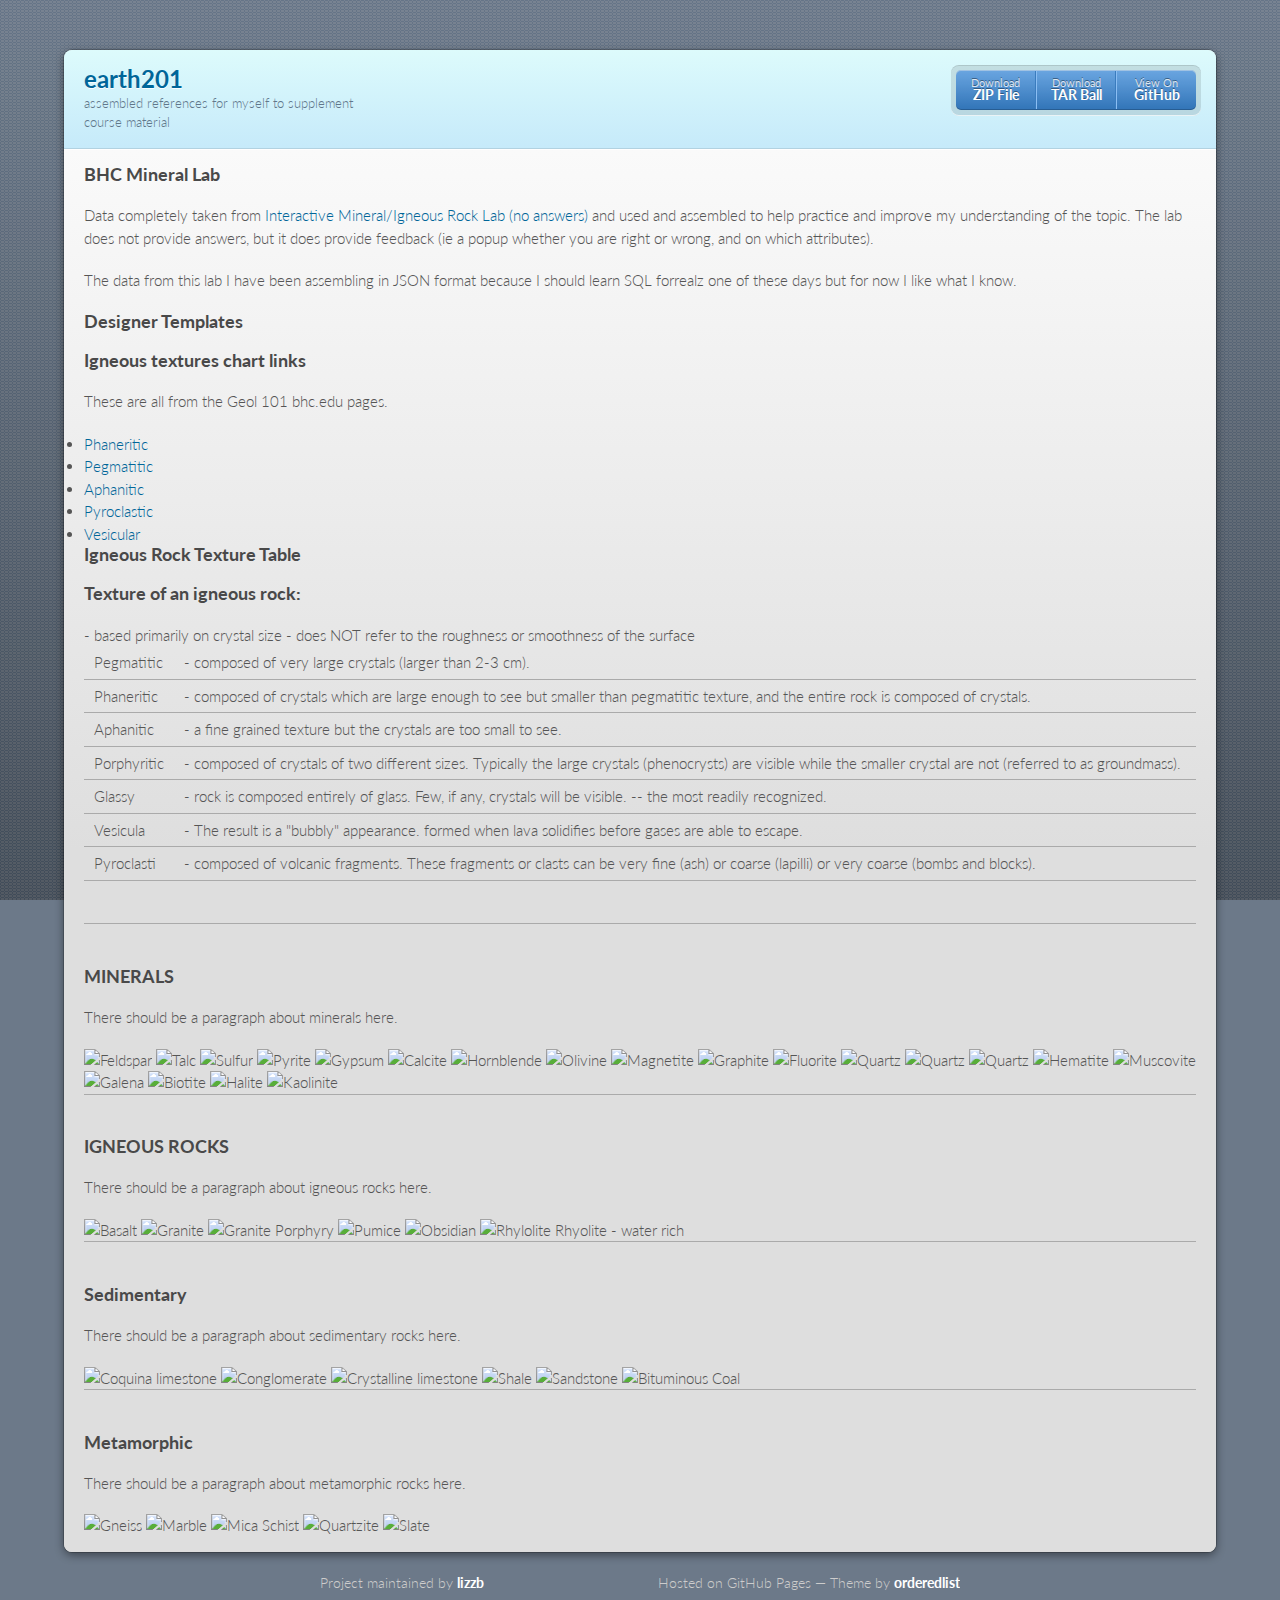
==== commit 48520af7: "vie been wasting too much tiiiimmee. not sure if stable" ====
--- a/index.html
+++ b/index.html
@@ -42,7 +42,7 @@
   }
 }*/
 
-.wrapper { width: 96%; /*85%;*/}
+.wrapper { width:90%; /*85%;*/}
 @media print, screen and (max-width: 740px) { .wrapper { width: 100%;} }
 
 
@@ -54,9 +54,18 @@
 	width: 265px;
 }
 
+/* sedimentary = yellow metamorphic = green mineral = blue igneous = red */
+
 
 </style>
 
+<script src="rocks.js"></script>
+
+<script src="/mrjsontable/scripts/mrjsontable.js"></script>
+<link href="/mrjsontable/css/mrjsontable.css" rel="stylesheet" />
+<script src="http://mrjsontable.azurewebsites.net/scripts/jquery-1.10.2.min.js"></script>
+<script src="http://mrjsontable.azurewebsites.net/mrjsontable/scripts/mrjsontable.js"></script>
+<link href="http://mrjsontable.azurewebsites.net/mrjsontable/css/mrjsontable.css" rel="stylesheet" />
 
     <!--[if lt IE 9]>
     <script src="//html5shiv.googlecode.com/svn/trunk/html5.js"></script>
@@ -130,14 +139,30 @@
 <h3>
 <a name="designer-templates" class="anchor" href="#designer-templates"><span class="octicon octicon-link"></span></a>Designer Templates</h3>
 
-
+<div id="sedMrjson"></div>
 
 
 <!--
 
 Composition
 
-Composition of igneous rocks is properly identified by determination of the rock's chemical composition. This, however, requires chemical equipment and apparatus that is unavailable in this lab. Fortunately determination of the exact chemical composition is not necessary. Color is often an indicator of the composition of a rock or mineral and can be effectively used to identify the composition of most igneous rocks. Light colors, including white, light gray, tan and pink, indicate a felsic composition. Felsic compositions are rich in silica (SiO2). Dark colors, such as black and dark brown, indicate a mafic or ultramafic composition. Mafic compositions are poor in silica, but  rich in iron  (Fe) and magnesium (Mg). Intermediate compositions have an intermediate color, often gray or consisting of equal parts of dark and light mineral . Beware that even though an igneous rock may have a felsic composition (light color), the rock can contain dark colored minerals. Mafic rocks may contain light colored minerals as well. As mentioned above, the composition of most igneous rocks can be identified using this system, formally known as the Color Index. However, there are exceptions. The two most notable are obsidian and dunite. Obsidian is volcanic glass which erupts as a lava flow. Most obsidian is felsic in composition, yet typically it will have a very dark color (dark brown to black). Dunite has an ultramafic composition yet is apple green to yellowish green in color. Dunite is composed almost entirely of the mineral olivine which usually contains both iron and magnesium.
+Composition of igneous rocks is properly identified by determination of the rock's chemical composition. This, however, requires chemical equipment and apparatus that is unavailable in this lab. Fortunately determination of the exact chemical composition is not necessary. 
+
+Color is often an indicator of the composition of a rock or mineral and can be effectively used to identify the composition of most igneous rocks. 
+
+Light colors, including white, light gray, tan and pink, indicate a felsic composition. 
+Felsic compositions are rich in silica (SiO2). 
+
+Dark colors, such as black and dark brown, indicate a mafic or ultramafic composition. 
+Mafic compositions are poor in silica, but  rich in iron  (Fe) and magnesium (Mg). 
+
+Intermediate compositions have an intermediate color, often gray or consisting of equal parts of dark and light mineral . 
+
+Beware that even though an igneous rock may have a felsic composition (light color), the rock can contain dark colored minerals. Mafic rocks may contain light colored minerals as well. As mentioned above, the composition of most igneous rocks can be identified using this system, formally known as the Color Index. 
+
+However, there are exceptions. 
+The two most notable are obsidian and dunite. 
+Obsidian is volcanic glass which erupts as a lava flow. Most obsidian is felsic in composition, yet typically it will have a very dark color (dark brown to black). Dunite has an ultramafic composition yet is apple green to yellowish green in color. Dunite is composed almost entirely of the mineral olivine which usually contains both iron and magnesium.
 
 -->
 
@@ -195,6 +220,8 @@
 	<h3> MINERALS </h3>
 </a>
 
+<p>There should be a paragraph about minerals here.</p>
+
 <img class="icc minerals" alt="Feldspar" src="http://faculty.icc.edu/easc111lab/labs/labb/minerals/rock5.jpg" />
 
 <img class="icc minerals" alt="Talc" src="http://faculty.icc.edu/easc111lab/labs/labb/minerals/rock4.jpg" />
@@ -243,6 +270,8 @@
 	<h3> IGNEOUS ROCKS </h3>
 </a>
 
+<p>There should be a paragraph about igneous rocks here.</p>
+
 <img class="icc igneous" alt="Basalt" src="http://faculty.icc.edu/easc111lab/labs/labb/rocks/rock42.jpg" />
 
 <img class="icc igneous"  alt="Granite" src="http://faculty.icc.edu/easc111lab/labs/labb/rocks/rock41.jpg" />
@@ -265,6 +294,8 @@
 	<h3> Sedimentary </h3>
 </a>
 
+<p>There should be a paragraph about sedimentary rocks here.</p>
+
 <img class="icc sedimentary" alt="Coquina limestone" src="http://faculty.icc.edu/easc111lab/labs/labb/rocks/rock40.jpg" />
 
 <img class="icc sedimentary" alt="Conglomerate" src="http://faculty.icc.edu/easc111lab/labs/labb/rocks/rock48.jpg" />
@@ -284,6 +315,8 @@
 	<h3> Metamorphic </h3>
 </a>
 
+<p>There should be a paragraph about metamorphic rocks here.</p>
+
 
 <img class="icc metamorphic" alt="Gneiss" src="http://faculty.icc.edu/easc111lab/labs/labb/rocks/rock55.jpg" />
 
@@ -296,10 +329,10 @@
 <img class="icc metamorphic" alt="Slate" src="http://faculty.icc.edu/easc111lab/labs/labb/rocks/rock43.jpg" />
 
 
-<br/><hr/><br/>
-
-
-<p>We've crafted some handsome templates for you to use. Go ahead and continue to layouts to browse through them. You can easily go back to edit your page before publishing. After publishing your page, you can revisit the page generator and switch to another theme. Your Page content will be preserved if it remained markdown format.</p>
+<!--br/><hr/><br/-->
+
+
+
 
 <!--h3>
 <a name="future-labs" class="anchor" href="#future-labs"><span class="octicon octicon-link"></span></a>Potential future labs</h3>
@@ -330,601 +363,16 @@
 </html>
 
 
+
+
+
+
+
+
+
+
 <!--
-http://facweb.bhc.edu/academics/science/harwoodr/geol101/labs/minerals/
-img 1 = img main
-oter 2 are alt
-
-#4 - Quartz
-breaking the sample resulted in 0 cleavage direction and conchoidal fracture
-
-8 - Apatite	
-5 - Corundum	
-Garnet	
-13 - Hematite	
-12 - Olivine	
-4 - Quartz
-Augite	
-Dolomite	
-Graphite	
-15 - Hornblende	
-9 - Orthoclase	
-Sulfur
-Biotite	
-14 - Fluorite	
-1 - Gypsum	
-7 - Magnetite	
-6 - Plagioclase	
-Talc
-Calcite	
-Galena	
-10 - Halite	
-11 - Muscovite	
-3 - Pyrite
-
-
-1 - Gypsum
-3 - Pyrite
-4 - Quartz
-5 - Corundum
-6 - Plagioclase	
-7 - Magnetite	
-8 - Apatite
-9 - Orthoclase	
-10 - Halite
-11 - Muscovite
-12 - Olivine
-13 - Hematite	
-14 - Fluorite
-15 - Hornblende
-16 - Galena
-17 - Calcite
-18 - Augite
-19 - Biotite
-20 - Talc
-
-Garnet	
-Dolomite	
-Graphite
-Sulfur
-
-
-{
-	"sampleID": 0,
-	mineralName: "",
-	"color": "",
-	luster: "",
-	streak: "",
-	cleavage: "",
-	crystalForm: "",
-	fracture: "",
-	hardness: 0,
-	other: "none",
-	"img1": "",
-	"img2": "",
-	"img3": "",
-	"url": ""
-},
-{
-	"sampleID": 1,
-	mineralName: "Gypsum",
-	"color": "",
-	luster: "",
-	streak: "",
-	cleavage: "",
-	crystalForm: "",
-	fracture: "",
-	hardness: 0,
-	other: "none",
-	"img1": "http://facweb.bhc.edu/academics/science/harwoodr/geol101/labs/minerals/Images/Min01b.jpg",
-	"img2": "http://facweb.bhc.edu/academics/science/harwoodr/geol101/labs/minerals/Images/Min01a.jpg",
-	"img3": "",
-	"url": "http://facweb.bhc.edu/academics/science/harwoodr/geol101/labs/minerals/Min01.htm"
-},
-{
-	"sampleID": 2,
-	mineralName: "",
-	"color": "",
-	luster: "",
-	streak: "",
-	cleavage: "",
-	crystalForm: "",
-	fracture: "",
-	hardness: 0,
-	other: "none",
-	"img1": "http://facweb.bhc.edu/academics/science/harwoodr/geol101/labs/minerals/Images/Min02b.jpg",
-	"img2": "http://facweb.bhc.edu/academics/science/harwoodr/geol101/labs/minerals/Images/Min02a.jpg",
-	"img3": "",
-	"url": ""
-},
-{
-	"sampleID": 3,
-	mineralName: "Pyrite",
-	"color": "",
-	luster: "",
-	streak: "",
-	cleavage: "",
-	crystalForm: "",
-	fracture: "",
-	hardness: 0,
-	other: "none",
-	"img1": "http://facweb.bhc.edu/academics/science/harwoodr/geol101/labs/minerals/Images/Min03b.jpg",
-	"img2": "http://facweb.bhc.edu/academics/science/harwoodr/geol101/labs/minerals/Images/Min03a.jpg",
-	"img3": "http://facweb.bhc.edu/academics/science/harwoodr/geol101/labs/minerals/Images/Min03c.jpg".
-	"url": "http://facweb.bhc.edu/academics/science/harwoodr/geol101/labs/minerals/Min03.htm"
-},
-{
-	"sampleID": 4,
-	mineralName: "Quartz",
-	"color": "clear",
-	streak: "white",
-	cleavage: "0",
-	crystalForm: "hexagonal",
-	fracture: "conchoidal",
-	hardness: 7,
-	luster: "non-metallic",
-	other: "none",
-	"img1": "http://facweb.bhc.edu/academics/science/harwoodr/geol101/labs/minerals/Images/Min04b.jpg",
-	"img2": "http://facweb.bhc.edu/academics/science/harwoodr/geol101/labs/minerals/Images/Min04a.jpg",
-	"img3": "http://facweb.bhc.edu/academics/science/harwoodr/geol101/labs/minerals/Images/Min04bb.jpg".
-	"url": "http://facweb.bhc.edu/academics/science/harwoodr/geol101/labs/minerals/Min04.htm"
-},
-{
-	"sampleID": 5,
-	mineralName: "Corundum",
-	"color": "pink",
-	streak: "white",
-	cleavage: "0",
-	crystalForm: "hexagonal",
-	fracture: "conchoidal",
-	hardness: 9,
-	luster: "non-metallic",
-	other: "none",
-	"img1": "http://facweb.bhc.edu/academics/science/harwoodr/geol101/labs/minerals/Images/Min05b.jpg",
-	"img2": "",
-	"img3": "",
-	"url": "http://facweb.bhc.edu/academics/science/harwoodr/geol101/labs/minerals/Min05.htm"
-},
-{
-	"sampleID": 6,
-	mineralName: "Plagioglase",
-	"color": "white",
-	streak: "white",
-	cleavage: "2",
-	crystalForm: "not present",
-	fracture: "irregular",
-	hardness: 6,
-	luster: "non-metallic",
-	other: "none N/A",
-	"img1": "http://facweb.bhc.edu/academics/science/harwoodr/geol101/labs/minerals/Images/Min06b.jpg",
-	"img2": "",
-	"img3": "",
-	"url": "http://facweb.bhc.edu/academics/science/harwoodr/geol101/labs/minerals/Min06.htm"
-},
-{
-	"sampleID": 7,
-	mineralName: "Magnetite",
-	"color": "grey",
-	streak: "gray",
-	cleavage: "0",
-	crystalForm: "not present",
-	fracture: "irregular",
-	hardness: 6,
-	luster: "Metallic",
-	other: "magnetic",
-	"img1": "http://facweb.bhc.edu/academics/science/harwoodr/geol101/labs/minerals/Images/Min07b.jpg",
-	"img2": "",
-	"img3": "",
-	"url": "http://facweb.bhc.edu/academics/science/harwoodr/geol101/labs/minerals/Min07.htm"
-},
-{
-	"sampleID": 8,
-	mineralName: "Apatite",
-	"color": "",
-	streak: "",
-	cleavage: "",
-	crystalForm: "",
-	fracture: "",
-	hardness: 0,
-	luster: "",
-	other: "none",
-	"img1": "http://facweb.bhc.edu/academics/science/harwoodr/geol101/labs/minerals/Images/Min08b.jpg",
-	"img2": "",
-	"img3": "",
-	"url": "http://facweb.bhc.edu/academics/science/harwoodr/geol101/labs/minerals/Min08.htm"
-},
-{
-	"sampleID": 9,
-	mineralName: "Orthoclase",
-	"color": "pink",
-	streak: "white",
-	cleavage: "2",
-	crystalForm: "not present",
-	fracture: "irregular",
-	hardness: 6,
-	luster: "non-metallic",
-	other: "none",
-	"img1": "http://facweb.bhc.edu/academics/science/harwoodr/geol101/labs/minerals/Images/Min09b.jpg",
-	"img2": "",
-	"img3": "",
-	"url": "http://facweb.bhc.edu/academics/science/harwoodr/geol101/labs/minerals/Min09.htm"
-},
-{
-	"sampleID": 10,
-	mineralName: "Halite",
-	"color": "clear",
-	luster: "non-metallic",
-	streak: "white",
-	cleavage: "3",
-	crystalForm: "cubic",
-	fracture: "conchoidal",
-	hardness: 2,
-	other: "salty taste",
-	"img1": "",
-	"img2": "",
-	"img3": "",
-	"url": "http://facweb.bhc.edu/academics/science/harwoodr/geol101/labs/minerals/Min10.htm"
-},
-{
-	"sampleID": 11,
-	mineralName: "Muscovite",
-	"color": "",
-	luster: "",
-	streak: "",
-	cleavage: "",
-	crystalForm: "",
-	fracture: "",
-	hardness: 0,
-	other: "none",
-	"img1": "",
-	"img2": "",
-	"img3": "",
-	"url": "http://facweb.bhc.edu/academics/science/harwoodr/geol101/labs/minerals/Min11.htm"
-},
-{
-	"sampleID": 12,
-	mineralName: "Olivine",
-	"color": "green",
-	luster: "non-metallic",
-	streak: "white",
-	cleavage: "none/0",
-	crystalForm: "none/not present",
-	fracture: "conchoidal",
-	hardness: 7,
-	other: "none",
-	"img1": "",
-	"img2": "",
-	"img3": "",
-	"url": ""
-},
-{
-	"sampleID": 13,
-	mineralName: "Hematite",
-	"color": "",
-	luster: "",
-	streak: "",
-	cleavage: "",
-	crystalForm: "",
-	fracture: "",
-	hardness: 0,
-	other: "none",
-	"img1": "",
-	"img2": "",
-	"img3": "",
-	"url": "http://facweb.bhc.edu/academics/science/harwoodr/geol101/labs/minerals/Min13.htm"
-},
-
-{
-	"sampleID": 14,
-	mineralName: "Fluorite",
-	"color": "",
-	luster: "",
-	streak: "",
-	cleavage: "",
-	crystalForm: "",
-	fracture: "",
-	hardness: 0,
-	other: "none",
-	"img1": "",
-	"img2": "",
-	"img3": "",
-	"url": "http://facweb.bhc.edu/academics/science/harwoodr/geol101/labs/minerals/Min14.htm"
-},
-{
-	"sampleID": 15,
-	mineralName: "Hornblende",
-	"color": "green",
-	luster: "non-metallic",
-	streak: "white",
-	cleavage: "2",
-	crystalForm: "not present",
-	fracture: "irregular",
-	hardness: 5,
-	other: "none",
-	"img1": "",
-	"img2": "",
-	"img3": "",
-	"url": "http://facweb.bhc.edu/academics/science/harwoodr/geol101/labs/minerals/Min15.htm"
-},
-{
-	"sampleID": 16,
-	mineralName: "Galena",
-	"color": "",
-	luster: "",
-	streak: "",
-	cleavage: "",
-	crystalForm: "",
-	fracture: "",
-	hardness: 0,
-	other: "none",
-	"img1": "",
-	"img2": "",
-	"img3": "",
-	"url": "http://facweb.bhc.edu/academics/science/harwoodr/geol101/labs/minerals/Min16.htm"
-},
-{
-	"sampleID": 17,
-	mineralName: "Calcite",
-	"color": "",
-	luster: "",
-	streak: "",
-	cleavage: "",
-	crystalForm: "",
-	fracture: "",
-	hardness: 0,
-	other: "none",
-	"img1": "",
-	"img2": "",
-	"img3": "",
-	"url": "http://facweb.bhc.edu/academics/science/harwoodr/geol101/labs/minerals/Min17.htm"
-},
-{
-	"sampleID": 18,
-	mineralName: "Augite",
-	"color": "green",
-	luster: "non-metallic",
-	streak: "white",
-	cleavage: "2",
-	crystalForm: "not present",
-	fracture: "irregular",
-	hardness: 5,
-	other: "none",
-	"img1": "",
-	"img2": "",
-	"img3": "",
-	"url": "http://facweb.bhc.edu/academics/science/harwoodr/geol101/labs/minerals/Min18.htm"
-},
-{
-	"sampleID": 19,
-	mineralName: "Biotite",
-	"color": "black",
-	luster: "",
-	streak: "green",
-	cleavage: "1",
-	crystalForm: "not present",
-	fracture: "irregular",
-	hardness: 3,
-	other: "none",
-	"img1": "",
-	"img2": "",
-	"img3": "",
-	"url": ""
-},
-{
-	"sampleID": 20,
-	mineralName: "Talc",
-	"color": "gray",
-	luster: "non-metallic",
-	streak: "white",
-	cleavage: "1",
-	crystalForm: "not present",
-	fracture: "irregular",
-	hardness: 1,
-	other: "none",
-	"img1": "",
-	"img2": "",
-	"img3": "",
-	"url": "http://facweb.bhc.edu/academics/science/harwoodr/geol101/labs/minerals/Min20.htm"
-}
-
-/*
-#19 - 
-Green or clear? color
-Answers
-Color	
-Streak	gray (gray-green or gray-brown)
-*/
-
-
--->
-
-
-
-
-
-
-
-
-
-
-
-
-<!--
-http://facweb.bhc.edu/academics/science/harwoodr/geol101/Labs/Igneous/index.htm
-additional image, close ups too
-{
-	"sampleID": 0,
-	"igneousRockName": "",
-	"color": "",
-	"texture": "",
-	"composition": "",
-	img0: "",
-	"img1": "",
-	"img2": "",
-	"img3": "",
-	"url": ""
-},
-
-12 samples
-1 Basalt
-2 Diorite
-3 Dunite
-4
-5
-6
-7
-8
-9
-0
-10
-........
-
-{
-	"sampleID": 1,
-	"igneousRockName": "Basalt",
-	"color": "",
-	"composition": "Mafic",
-	"texture": "Aphanitic",
-	"img1": "http://facweb.bhc.edu/academics/science/harwoodr/geol101/Labs/Igneous/images/ign01.jpg",
-	"img1close": "http://facweb.bhc.edu/academics/science/harwoodr/geol101/Labs/Igneous/Images/Closeup01.jpg",
-	"img2": "",
-	"img3": "",
-	"url": "http://facweb.bhc.edu/academics/science/harwoodr/geol101/Labs/Igneous/Igsamp01.htm"
-},
-{
-	"sampleID": 2,
-	"igneousRockName": "Diorite",
-	"color": "",
-	"composition": "Intermediate",
-	"texture": "Phaneritic",
-	"img1": "http://facweb.bhc.edu/academics/science/harwoodr/geol101/Labs/Igneous/images/ign02a.jpg",
-	"img1close": "http://facweb.bhc.edu/academics/science/harwoodr/geol101/Labs/Igneous/Images/Closeup02.jpg",
-	"img2": "http://facweb.bhc.edu/academics/science/harwoodr/geol101/Labs/Igneous/Images/Ign02.jpg",
-	"img2close": "http://facweb.bhc.edu/academics/science/harwoodr/geol101/Labs/Igneous/Images/Closeup02a.jpg",
-	"img3": "",
-	"url": "http://facweb.bhc.edu/academics/science/harwoodr/geol101/Labs/Igneous/Igsamp02.htm"
-},
-{
-	"sampleID": 3,
-	"igneousRockName": "Dunite",
-	"color": "",
-	"composition": "Ultramafic",
-	"texture": "Phaneritic",
-	"img1": "http://facweb.bhc.edu/academics/science/harwoodr/geol101/Labs/Igneous/images/ign03.jpg",
-	"img1close": "http://facweb.bhc.edu/academics/science/harwoodr/geol101/Labs/Igneous/Images/Closeup03.jpg",
-	"img2": "",
-	"img2close": "http://facweb.bhc.edu/academics/science/harwoodr/geol101/Labs/Igneous/Images/Closeup03a.jpg",
-	"img3": "",
-	"url": "http://facweb.bhc.edu/academics/science/harwoodr/geol101/Labs/Igneous/Igsamp03.htm"
-},
-{
-	"sampleID": 4,
-	"igneousRockName": "",
-	"color": "",
-	"texture": "",
-	"composition": "",
-	"img1": "",
-	"img1close": "",
-	"img2": "",
-	"img3": "",
-	"url": "http://facweb.bhc.edu/academics/science/harwoodr/geol101/Labs/Igneous/Igsamp04.htm"
-},
-{
-	"sampleID": 5,
-	"igneousRockName": "",
-	"color": "",
-	"texture": "",
-	"composition": "",
-	"img1": "",
-	"img1close": "",
-	"img2": "",
-	"img3": "",
-	"url": "http://facweb.bhc.edu/academics/science/harwoodr/geol101/Labs/Igneous/Igsamp05.htm"
-},
-{
-	"sampleID": 6,
-	"igneousRockName": "",
-	"color": "",
-	"texture": "",
-	"composition": "",
-	"img1": "",
-	"img1close": "",
-	"img2": "",
-	"img3": "",
-	"url": "http://facweb.bhc.edu/academics/science/harwoodr/geol101/Labs/Igneous/Igsamp06.htm"
-},
-{
-	"sampleID": 7,
-	"igneousRockName": "",
-	"color": "",
-	"texture": "",
-	"composition": "",
-	"img1": "",
-	"img1close": "",
-	"img2": "",
-	"img3": "",
-	"url": "http://facweb.bhc.edu/academics/science/harwoodr/geol101/Labs/Igneous/Igsamp07.htm"
-},
-{
-	"sampleID": 8,
-	"igneousRockName": "",
-	"color": "",
-	"texture": "",
-	"composition": "",
-	"img1": "",
-	"img1close": "",
-	"img2": "",
-	"img3": "",
-	"url": "http://facweb.bhc.edu/academics/science/harwoodr/geol101/Labs/Igneous/Igsamp08.htm"
-},
-{
-	"sampleID": 9,
-	"igneousRockName": "",
-	"color": "",
-	"texture": "",
-	"composition": "",
-	"img1": "http://facweb.bhc.edu/academics/science/harwoodr/geol101/Labs/Igneous/images/ign09.jpg",
-	"img1close": "http://facweb.bhc.edu/academics/science/harwoodr/geol101/Labs/Igneous/Images/Closeup09.jpg",
-	"img2": "",
-	"img3": "",
-	"url": "http://facweb.bhc.edu/academics/science/harwoodr/geol101/Labs/Igneous/Igsamp09.htm"
-},
-{
-	"sampleID": 10,
-	"igneousRockName": "",
-	"color": "",
-	"texture": "",
-	"composition": "",
-	"img1": "http://facweb.bhc.edu/academics/science/harwoodr/geol101/Labs/Igneous/images/ign10a.jpg",
-	"img1close": "http://facweb.bhc.edu/academics/science/harwoodr/geol101/Labs/Igneous/Images/Closeup10.jpg",
-	"img2": "http://facweb.bhc.edu/academics/science/harwoodr/geol101/Labs/Igneous/Images/ign10.jpg",
-	"img3": "",
-	"url": "http://facweb.bhc.edu/academics/science/harwoodr/geol101/Labs/Igneous/Igsamp10.htm"
-},
-{
-	"sampleID": 11,
-	"igneousRockName": "",
-	"color": "",
-	"texture": "",
-	"composition": "",
-	"img1": "http://facweb.bhc.edu/academics/science/harwoodr/geol101/Labs/Igneous/images/ign11.jpg",
-	"img1close": "http://facweb.bhc.edu/academics/science/harwoodr/geol101/Labs/Igneous/Images/Closeup11.jpg",
-	"img2": "",
-	"img3": "",
-	"url": "http://facweb.bhc.edu/academics/science/harwoodr/geol101/Labs/Igneous/Igsamp11.htm"
-},
-{
-	"sampleID": 12,
-	"igneousRockName": "",
-	"color": "",
-	"texture": "",
-	"composition": "",
-	"img1": "http://facweb.bhc.edu/academics/science/harwoodr/geol101/Labs/Igneous/images/ign12.jpg",
-	"img1close": "http://facweb.bhc.edu/academics/science/harwoodr/geol101/Labs/Igneous/Images/Closeup12.jpg",
-	"img2": "",
-	"img3": "",
-	"url": "http://facweb.bhc.edu/academics/science/harwoodr/geol101/Labs/Igneous/Igsamp12.htm"
-},
+
 
 ..............................
 
@@ -936,11 +384,11 @@
 
 
 COMPOSITION
-TEXTURE		Felsic			Intermediate		Mafic			Ultramafic
-Pegmatitic	Granite Pegmatite	Diorite Pegmatite	Gabbro Pegmatite	 
-Phaneritic	Granite			Diorite			Gabbro			Dunite
-Aphanitic	Rhyolite		Andesite		Basalt	 
-Porphyritic	Rhyolite		Andesite		Basalt	 
+TEXTURE		   Felsic			Intermediate		Mafic			Ultramafic
+Pegmatitic	 Granite Pegmatite	Diorite Pegmatite	Gabbro Pegmatite	 
+Phaneritic	 Granite			Diorite			Gabbro			Dunite
+Aphanitic	   Rhyolite		Andesite		Basalt	 
+Porphyritic	 Rhyolite		Andesite		Basalt	 
 Glassy			---Obsidian---				Basaltic Glass	 
 Vesicular		----Pumice----				Scoria	 
 Pyroclastic		---------------Volcanic Tuff--------------- 
@@ -966,149 +414,56 @@
 - does NOT refer to the roughness or smoothness of the surface
 
 Pegmatitic 	- composed of very large crystals (larger than 2-3 cm). 
+http://facweb.bhc.edu/academics/science/harwoodr/geol101/Labs/Igneous/images/pegma1.jpg
+
 Phaneritic 	- composed of crystals which are large enough to see but smaller than pegmatitic texture, and the entire rock is composed of crystals. 
+http://facweb.bhc.edu/academics/science/harwoodr/geol101/Labs/Igneous/images/felsic1.jpg
+http://facweb.bhc.edu/academics/science/harwoodr/geol101/Labs/Igneous/images/Interme1.jpg
+http://facweb.bhc.edu/academics/science/harwoodr/geol101/Labs/Igneous/images/mafic2.jpg
+
 Aphanitic  	- a fine grained texture but the crystals are too small to see. 
+http://facweb.bhc.edu/academics/science/harwoodr/geol101/Labs/Igneous/images/Mafic1.jpg
+
 Porphyritic	- composed of crystals of two different sizes. 
 Typically the large crystals (phenocrysts) are visible while the smaller crystal are not (referred to as groundmass). 
+http://facweb.bhc.edu/academics/science/harwoodr/geol101/Labs/Igneous/images/Interme2.jpg
+
 Glassy 		- rock is composed entirely of glass. Few, if any, crystals will be visible. --  the most readily recognized.  
+http://facweb.bhc.edu/academics/science/harwoodr/geol101/Labs/Igneous/images/Glassy.jpg
+
+Vesicular?
 Vesicula	- The result is a "bubbly" appearance. formed when lava solidifies before gases are able to escape. 
+http://facweb.bhc.edu/academics/science/harwoodr/geol101/Labs/Igneous/images/Vesic1.jpg
+http://facweb.bhc.edu/academics/science/harwoodr/geol101/Labs/Igneous/images/Vesic2.jpg
+http://facweb.bhc.edu/academics/science/harwoodr/geol101/Labs/Igneous/images/Vesic3.jpg
+http://facweb.bhc.edu/academics/science/harwoodr/geol101/Labs/Igneous/images/Vesic4.jpg
+http://facweb.bhc.edu/academics/science/harwoodr/geol101/Labs/Igneous/images/Vesic5.jpg
+
+
 Pyroclasti	- composed of volcanic fragments. These fragments or clasts can be very fine (ash) or coarse (lapilli) or very coarse (bombs and blocks).
 
-
-
+http://facweb.bhc.edu/academics/science/harwoodr/geol101/Labs/Igneous/images/Pyro1.jpg
+http://facweb.bhc.edu/academics/science/harwoodr/geol101/Labs/Igneous/images/Pyro2.jpg
+http://facweb.bhc.edu/academics/science/harwoodr/geol101/Labs/Igneous/images/Pyro3.jpg
+................................
+
+
+<img class="sedimentary texture clastic" alt="Gravel Clastic 1" src="http://facweb.bhc.edu/academics/science/harwoodr/geol101/Labs/Sediment/images/clastic1.jpg" />
+
+<img class="sedimentary texture clastic" alt="Silt Clastic 2" src="http://facweb.bhc.edu/academics/science/harwoodr/geol101/Labs/Sediment/images/clastic2.jpg" />
+
+<img class="sedimentary texture clastic" alt="Sand Clastic 3" src="http://facweb.bhc.edu/academics/science/harwoodr/geol101/Labs/Sediment/images/clastic3.jpg" />
+
+<img class="sedimentary texture clastic" alt="Sand Clastic 4" src="http://facweb.bhc.edu/academics/science/harwoodr/geol101/Labs/Sediment/images/clastic4.jpg" />
+
+<img class="sedimentary texture clastic" alt="Silt Clastic 5" src="http://facweb.bhc.edu/academics/science/harwoodr/geol101/Labs/Sediment/images/clastic5.jpg" />
+
+<img class="sedimentary texture chemical" alt="Gypsum Chemical 2" src="http://facweb.bhc.edu/academics/science/harwoodr/geol101/Labs/Sediment/images/chem2.jpg" />
+
+<img class="sedimentary texture chemical" alt="Quartz Chemical 1" src="http://facweb.bhc.edu/academics/science/harwoodr/geol101/Labs/Sediment/images/chem1.jpg" />
+
+http://facweb.bhc.edu/academics/science/harwoodr/geol101/Labs/Sediment/images/biol2.jpg
 
 -->
 
 
-
-<!--
-SEDIMENTARY - http://faculty.icc.edu/easc111lab/labs/labb/bsedimentary.html
-
-Coquina limestone
-http://faculty.icc.edu/easc111lab/labs/labb/rocks/rock40.jpg
-
-Conglomerate
-http://faculty.icc.edu/easc111lab/labs/labb/rocks/rock48.jpg
-
-Crystalline limestone
-http://faculty.icc.edu/easc111lab/labs/labb/rocks/rock53.jpg
-
-Shale
-http://faculty.icc.edu/easc111lab/labs/labb/rocks/rock46.jpg
-
-Sandstone
-http://faculty.icc.edu/easc111lab/labs/labb/rocks/rock54.jpg
-
-Bituminous Coal
-http://faculty.icc.edu/easc111lab/labs/labb/rocks/rock70.jpg
-
-
-Metamorphic - http://faculty.icc.edu/easc111lab/labs/labb/bmetamorphic.html
-
-Gneiss
-http://faculty.icc.edu/easc111lab/labs/labb/rocks/rock55.jpg
-
-Marble
-http://faculty.icc.edu/easc111lab/labs/labb/rocks/rock44.jpg
-
-Mica Schist
-http://faculty.icc.edu/easc111lab/labs/labb/rocks/rock52.jpg
-
-Quartzite
-http://faculty.icc.edu/easc111lab/labs/labb/rocks/rock50.jpg
-
-Slate
-http://faculty.icc.edu/easc111lab/labs/labb/rocks/rock43.jpg
-
-
-
-
-IGNEOUS ROCKS - http://faculty.icc.edu/easc111lab/labs/labb/bigneous.html
-
-Basalt
-http://faculty.icc.edu/easc111lab/labs/labb/rocks/rock42.jpg
-
-Granite
-http://faculty.icc.edu/easc111lab/labs/labb/rocks/rock41.jpg
-
-Granite Porphyry
-http://faculty.icc.edu/easc111lab/labs/labb/rocks/rock56.jpg
-
-Pumice
-http://faculty.icc.edu/easc111lab/labs/labb/rocks/rock47.jpg
-
-Obsidian
-http://faculty.icc.edu/easc111lab/labs/labb/rocks/rock49.jpg
-
-Rhyolite - water rich
-http://faculty.icc.edu/easc111lab/labs/labb/rocks/rock57.jpg
-
-
-
-
-MINERALS - http://faculty.icc.edu/easc111lab/labs/labb/bminerals.html
-
-
-Feldspar
-http://faculty.icc.edu/easc111lab/labs/labb/minerals/rock5.jpg
-
-Talc
-http://faculty.icc.edu/easc111lab/labs/labb/minerals/rock4.jpg
-
-Sulfur
-http://faculty.icc.edu/easc111lab/labs/labb/minerals/rock2.jpg
-
-Pyrite
-http://faculty.icc.edu/easc111lab/labs/labb/minerals/rock1.jpg
-
-Gypsum
-http://faculty.icc.edu/easc111lab/labs/labb/minerals/rock3.jpg
-
-Calcite
-http://faculty.icc.edu/easc111lab/labs/labb/minerals/rock6.jpg
-
-Hornblende
-http://faculty.icc.edu/easc111lab/labs/labb/minerals/rock7.jpg
-
-Olivine
-http://faculty.icc.edu/easc111lab/labs/labb/minerals/rock19.jpg
-
-Mangetite
-http://faculty.icc.edu/easc111lab/labs/labb/minerals/rock16.jpg
-
-Graphite
-http://faculty.icc.edu/easc111lab/labs/labb/minerals/rock13.jpg
-
-Fluorite
-http://faculty.icc.edu/easc111lab/labs/labb/minerals/rock8.jpg
-
-Quartz
-http://faculty.icc.edu/easc111lab/labs/labb/minerals/rock9.jpg
-
-Quartz
-http://faculty.icc.edu/easc111lab/labs/labb/minerals/rock10.jpg
-
-Quzrtz
-http://faculty.icc.edu/easc111lab/labs/labb/minerals/rock15.jpg
-
-Hematite
-http://faculty.icc.edu/easc111lab/labs/labb/minerals/rock17.jpg
-
-Muscovite
-http://faculty.icc.edu/easc111lab/labs/labb/minerals/rock18.jpg
-
-Galena
-http://faculty.icc.edu/easc111lab/labs/labb/minerals/rock11.jpg
-
-Biotite
-http://faculty.icc.edu/easc111lab/labs/labb/minerals/rock12.jpg
-
-Halite
-http://faculty.icc.edu/easc111lab/labs/labb/minerals/rock14.jpg
-
-Kaolinite
-http://faculty.icc.edu/easc111lab/labs/labb/minerals/rock74.jpg
--->
-
-
-
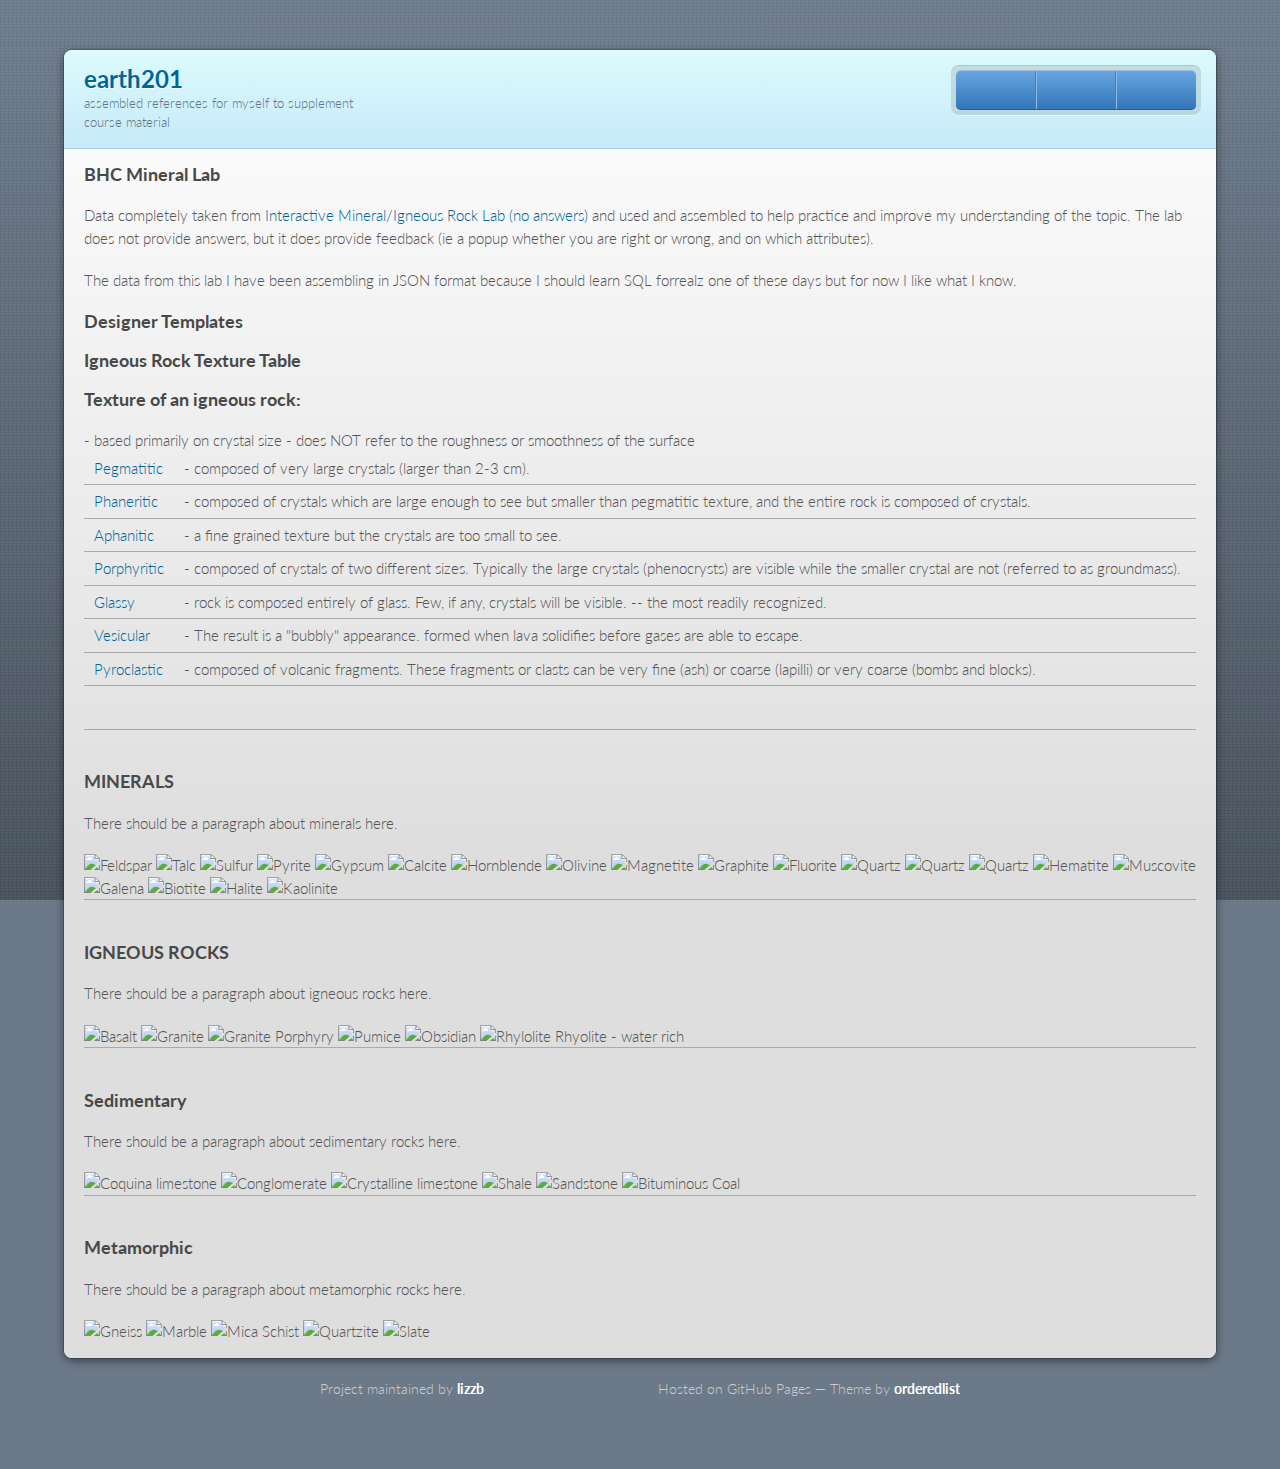
==== commit 3ae5907a: "texture names are links now" ====
--- a/index.html
+++ b/index.html
@@ -76,11 +76,17 @@
       <header>
         <h1>earth201</h1>
         <p>assembled references for myself to supplement course material</p>
-        <p class="view"><a href="https://github.com/lizzb/earth201">View the Project on GitHub <small>lizzb/earth201</small></a></p>
+        <!--p class="view"><a href="https://github.com/lizzb/earth201">View the Project on GitHub <small>lizzb/earth201</small></a></p-->
         <ul>
+          <!--
           <li><a href="https://github.com/lizzb/earth201/zipball/master">Download <strong>ZIP File</strong></a></li>
           <li><a href="https://github.com/lizzb/earth201/tarball/master">Download <strong>TAR Ball</strong></a></li>
           <li><a href="https://github.com/lizzb/earth201">View On <strong>GitHub</strong></a></li>
+          -->
+          <li><a href="" target="_blank">  </a></li>
+          <li><a href="" target="_blank">  </a></li>
+          <li><a href="" target="_blank">  </a></li>
+        	
         </ul>
       </header>
 
@@ -166,7 +172,7 @@
 
 -->
 
-
+<!--
 <h3>
 <a name="ig-textures" class="anchor" href="#ig-textures"><span class="octicon octicon-link"></span></a>Igneous textures chart links</h3>
 
@@ -177,7 +183,7 @@
 <li><a href="http://facweb.bhc.edu/academics/science/harwoodr/geol101/Labs/Igneous/Texture.htm#Aphanitic" target="_blank"> Aphanitic </a></li>
 <li><a href="http://facweb.bhc.edu/academics/science/harwoodr/geol101/Labs/Igneous/Texture.htm#Pyroclastic" target="_blank"> Pyroclastic </a></li>
 <li><a href="http://facweb.bhc.edu/academics/science/harwoodr/geol101/Labs/Igneous/Texture.htm#Vesicular" target="_blank"> Vesicular </a></li>
-
+-->
 <h3>
 <a name="igneous-rock-texture-table" class="anchor" href="#igneous-rock-texture-table"><span class="octicon octicon-link"></span></a>Igneous Rock Texture Table</h3>
 
@@ -188,26 +194,53 @@
 - does NOT refer to the roughness or smoothness of the surface
 <table>
 <tr>
-<td>Pegmatitic</td><td> 	- composed of very large crystals (larger than 2-3 cm). 
-</td></tr>
-<tr>
-<td>Phaneritic</td><td>  	- composed of crystals which are large enough to see but smaller than pegmatitic texture, and the entire rock is composed of crystals. 
-</td></tr>
-<tr>
-<td>Aphanitic</td><td>   	- a fine grained texture but the crystals are too small to see. 
-</td></tr>
-<tr>
-<td>Porphyritic</td><td> 	- composed of crystals of two different sizes. 
+<td>
+<a href="http://facweb.bhc.edu/academics/science/harwoodr/geol101/Labs/Igneous/Texture.htm#Pegmatitic" target="_blank">
+Pegmatitic
+</a>
+</td><td> 	- composed of very large crystals (larger than 2-3 cm). 
+</td></tr>
+<tr>
+<td>
+<a href="http://facweb.bhc.edu/academics/science/harwoodr/geol101/Labs/Igneous/Texture.htm#Phaneritic" target="_blank">
+Phaneritic
+</a>
+</td><td>  	- composed of crystals which are large enough to see but smaller than pegmatitic texture, and the entire rock is composed of crystals. 
+</td></tr>
+<tr>
+<td>
+<a href="http://facweb.bhc.edu/academics/science/harwoodr/geol101/Labs/Igneous/Texture.htm#Aphanitic" target="_blank">
+Aphanitic
+</a>
+</td><td>   	- a fine grained texture but the crystals are too small to see. 
+</td></tr>
+<tr>
+<td>
+<a href="http://facweb.bhc.edu/academics/science/harwoodr/geol101/Labs/Igneous/Texture.htm#Porphyritic" target="_blank">
+Porphyritic
+</a>
+</td><td> 	- composed of crystals of two different sizes. 
 Typically the large crystals (phenocrysts) are visible while the smaller crystal are not (referred to as groundmass). 
 </td></tr>
 <tr>
-<td>Glassy</td><td>  		- rock is composed entirely of glass. Few, if any, crystals will be visible. --  the most readily recognized.  
-</td></tr>
-<tr>
-<td>Vesicula</td><td> 	- The result is a "bubbly" appearance. formed when lava solidifies before gases are able to escape. 
-</td></tr>
-<tr>
-<td>Pyroclasti</td><td> 	- composed of volcanic fragments. These fragments or clasts can be very fine (ash) or coarse (lapilli) or very coarse (bombs and blocks).
+<td>
+<a href="http://facweb.bhc.edu/academics/science/harwoodr/geol101/Labs/Igneous/Texture.htm#Glassy" target="_blank">
+Glassy
+</a>
+</td><td>  		- rock is composed entirely of glass. Few, if any, crystals will be visible. --  the most readily recognized.  
+</td></tr>
+<tr>
+<td>
+<a href="http://facweb.bhc.edu/academics/science/harwoodr/geol101/Labs/Igneous/Texture.htm#Vesicular" target="_blank">
+Vesicular
+</a>
+</td><td> 	- The result is a "bubbly" appearance. formed when lava solidifies before gases are able to escape. 
+</td></tr>
+<tr>
+<td>
+<a href="http://facweb.bhc.edu/academics/science/harwoodr/geol101/Labs/Igneous/Texture.htm#Pyroclastic" target="_blank">
+Pyroclastic </a>
+</td><td> 	- composed of volcanic fragments. These fragments or clasts can be very fine (ash) or coarse (lapilli) or very coarse (bombs and blocks).
 </td></tr>
 </table>
 
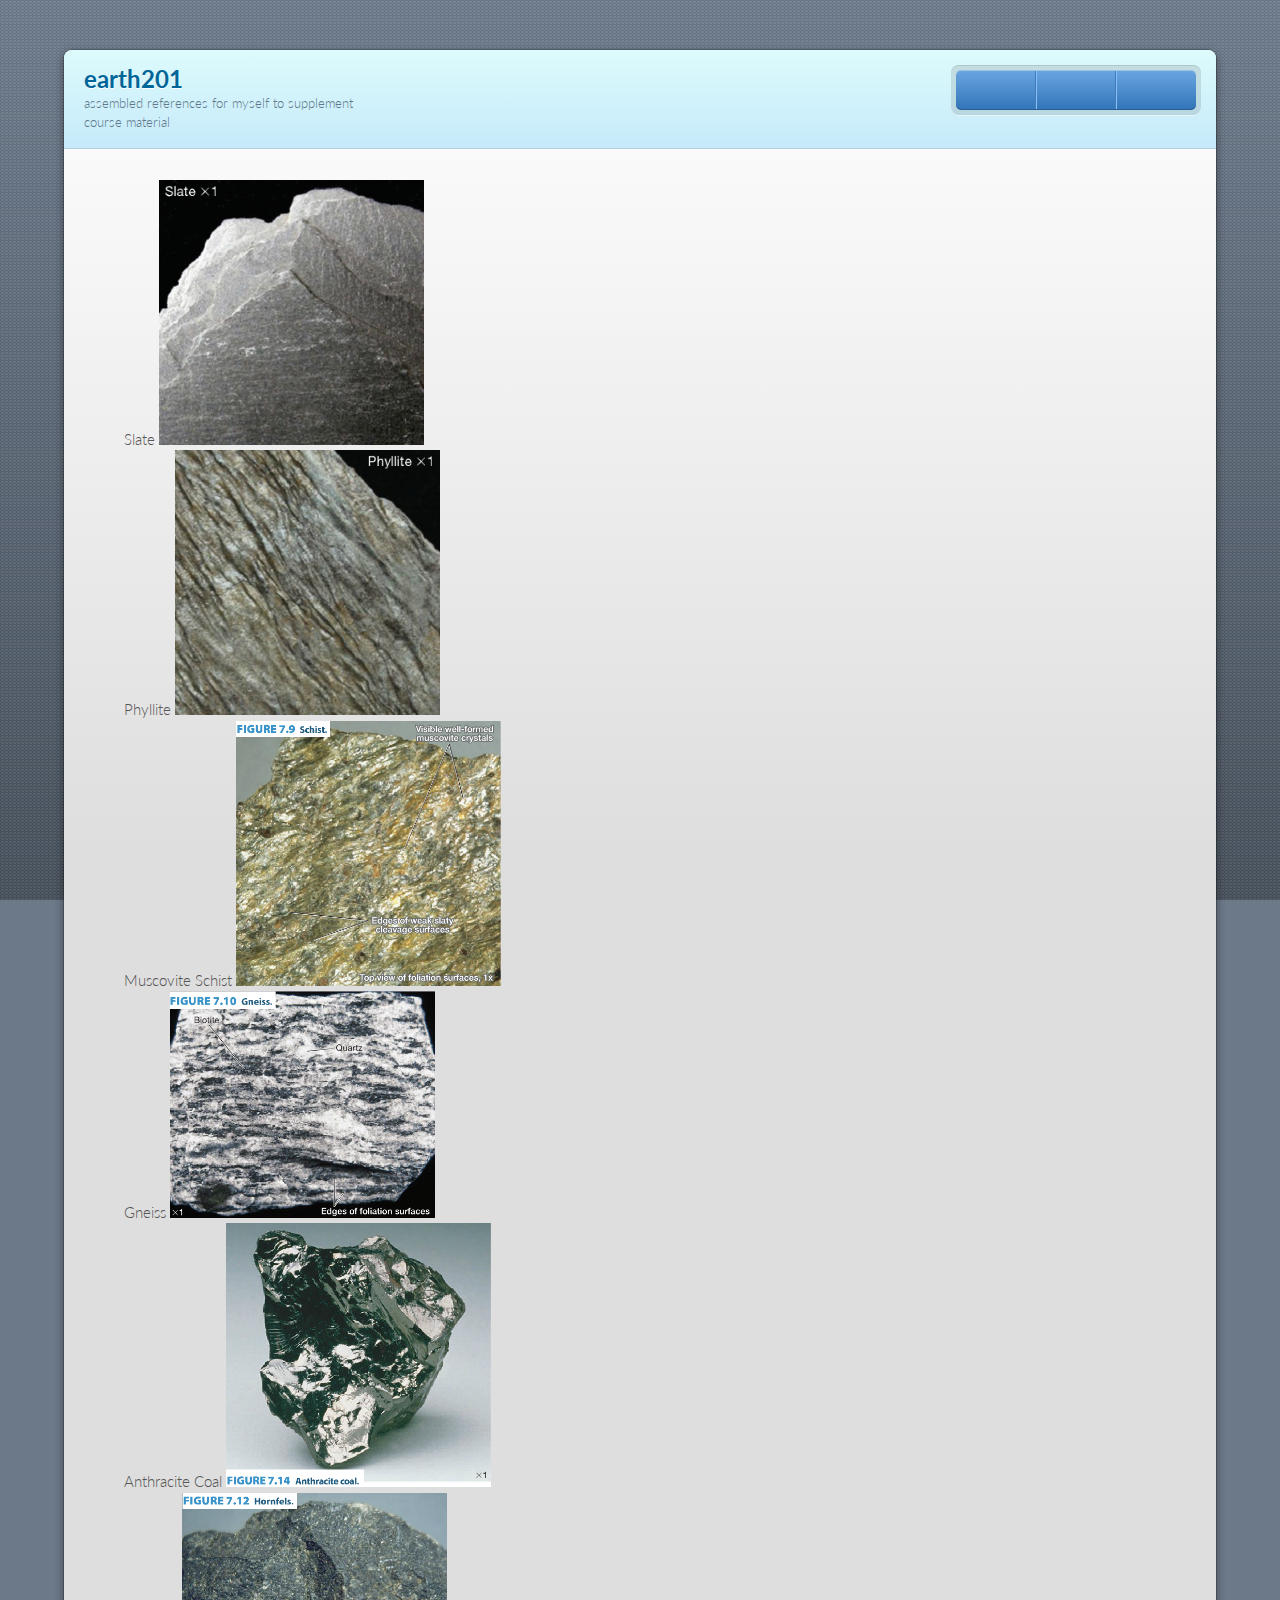
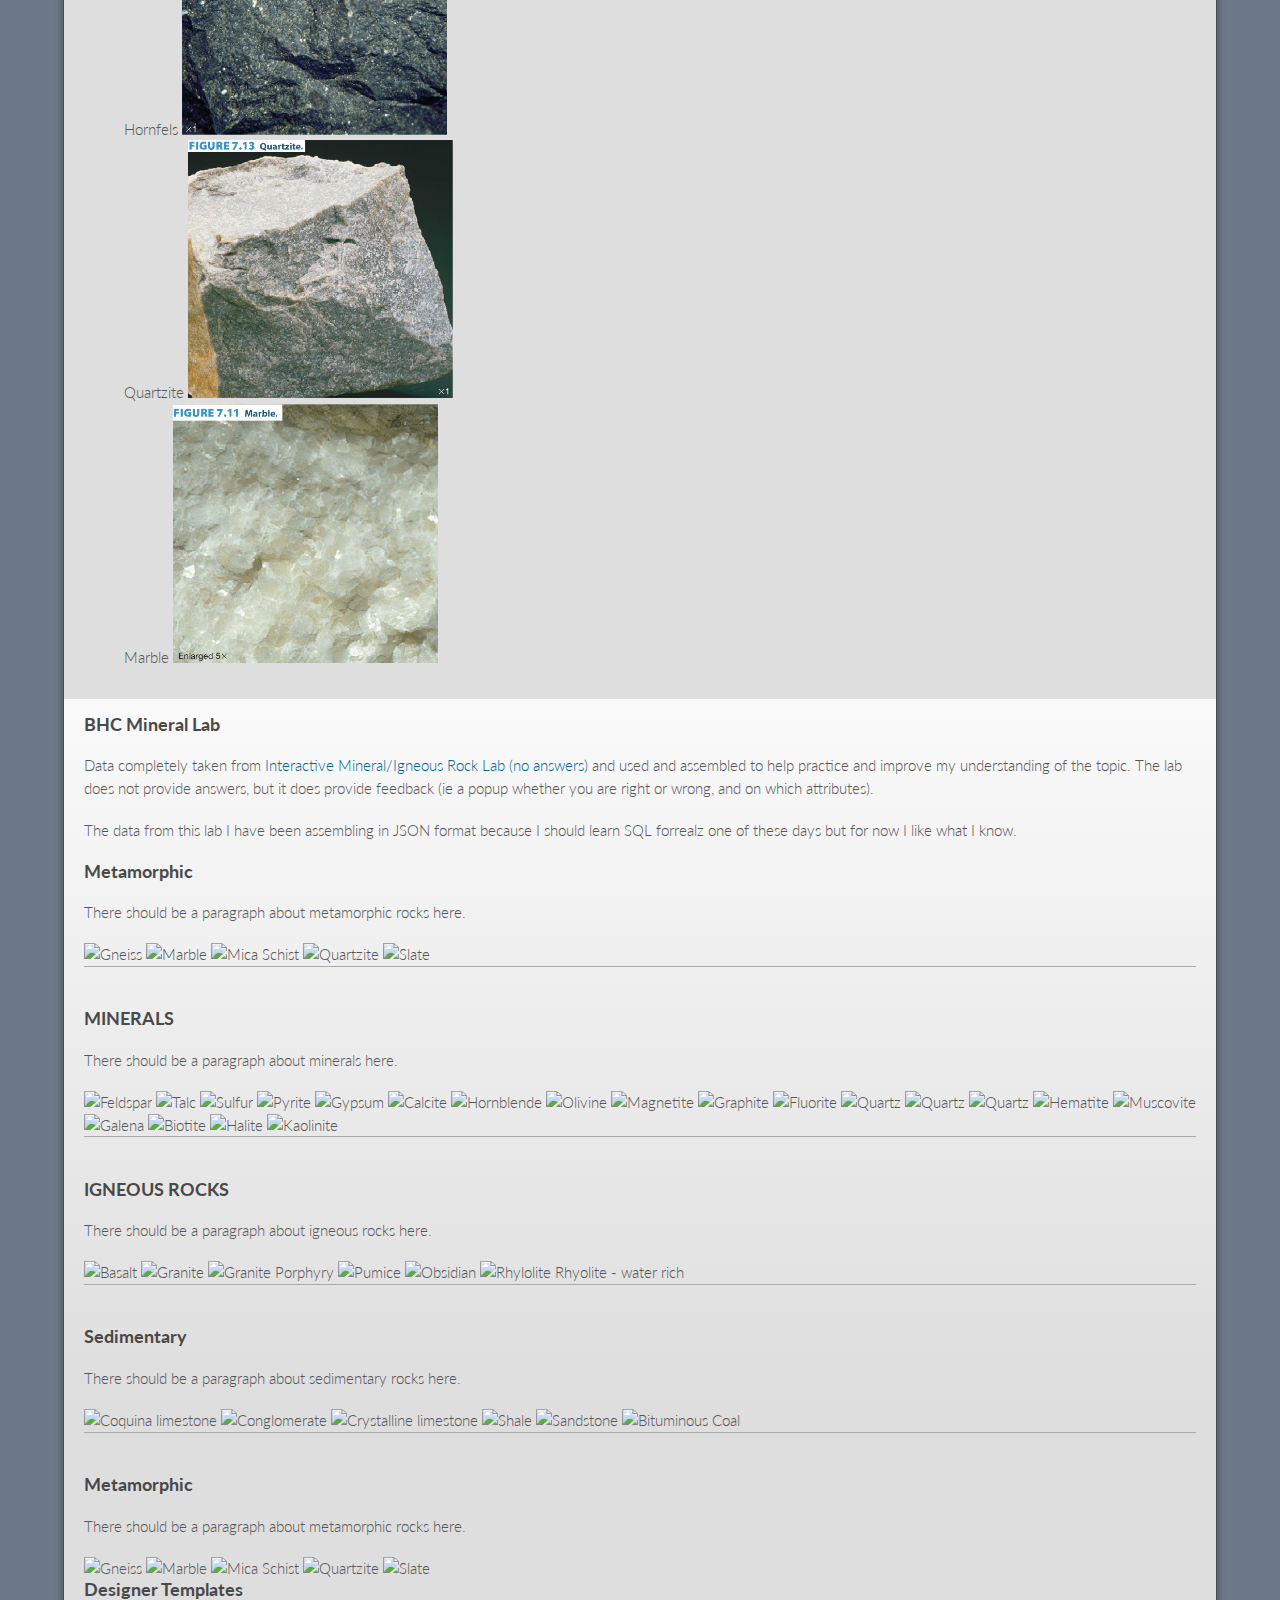
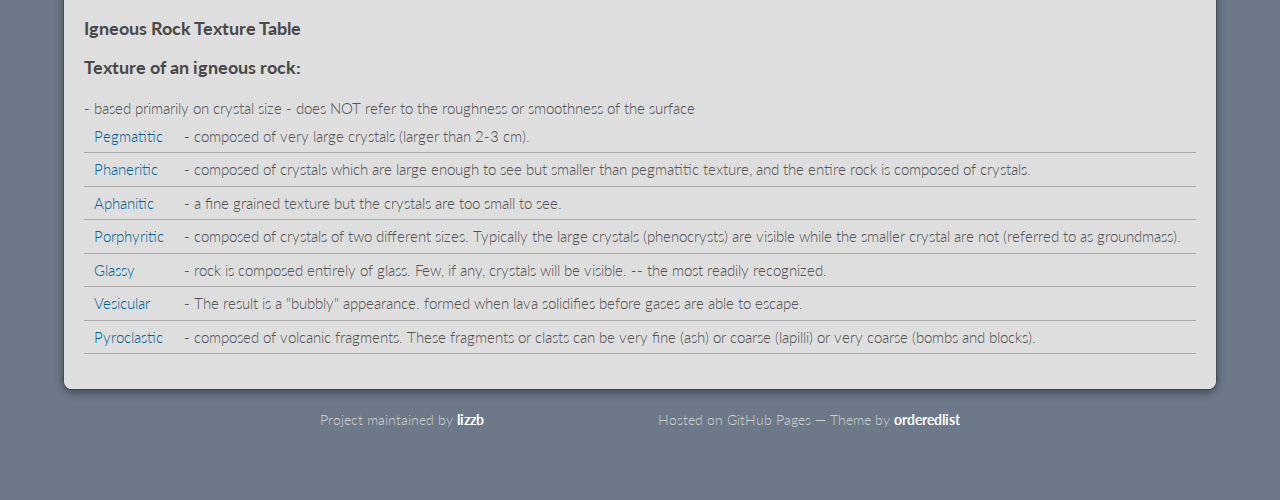
==== commit 0617d85f: "dumping stuff tor lab prep" ====
--- a/index.html
+++ b/index.html
@@ -90,6 +90,27 @@
         </ul>
       </header>
 
+
+      <section>
+      <figure>
+      Slate <img class="icc metamorphic" alt="Slate" src="images/labman/Slate.png" />  <br>
+
+      Phyllite <img class="icc metamorphic" alt="Phyllite" src="images/labman/Phyllite.png" />  <br>
+
+      Muscovite Schist <img class="icc metamorphic" alt="Muscovite Schist" src="images/labman/MuscoviteSchist.png" />  <br>
+
+      Gneiss <img class="icc metamorphic" alt="Gneiss" src="images/labman/Gneiss.png" />  <br>
+
+      Anthracite Coal <img class="icc metamorphic" alt="Anthracite Coal" src="images/labman/AnthraciteCoal.png" />  <br>
+
+      Hornfels <img class="icc metamorphic" alt="Hornfels" src="images/labman/Hornfels.png" />  <br>
+
+      Quartzite <img class="icc metamorphic" alt="Quartzite" src="images/labman/Quartzite.png" />  <br>
+
+      Marble <img class="icc metamorphic" alt="Marble" src="images/labman/Marble.png" />  <br>
+
+      </section>
+
       <!--
       <section>
         <h3>
@@ -141,6 +162,159 @@
 
 
 <p>The data from this lab I have been assembling in JSON format because I should learn SQL forrealz one of these days but for now I like what I know.</p>
+
+
+
+<a href="http://faculty.icc.edu/easc111lab/labs/labb/bmetamorphic.html" target="_blank">
+  <h3> Metamorphic </h3>
+</a>
+
+<p>There should be a paragraph about metamorphic rocks here.</p>
+
+
+<img class="icc metamorphic" alt="Gneiss" src="http://faculty.icc.edu/easc111lab/labs/labb/rocks/rock55.jpg" />
+
+<img class="icc metamorphic" alt="Marble" src="http://faculty.icc.edu/easc111lab/labs/labb/rocks/rock44.jpg" />
+
+<img class="icc metamorphic" alt="Mica Schist" src="http://faculty.icc.edu/easc111lab/labs/labb/rocks/rock52.jpg" />
+
+<img class="icc metamorphic" alt="Quartzite" src="http://faculty.icc.edu/easc111lab/labs/labb/rocks/rock50.jpg" />
+
+<img class="icc metamorphic" alt="Slate" src="http://faculty.icc.edu/easc111lab/labs/labb/rocks/rock43.jpg" />
+
+<br/><hr/><br/>
+
+
+<a href="http://faculty.icc.edu/easc111lab/labs/labb/bminerals.html" target="_blank">
+	<h3> MINERALS </h3>
+</a>
+
+<p>There should be a paragraph about minerals here.</p>
+
+<img class="icc minerals" alt="Feldspar" src="http://faculty.icc.edu/easc111lab/labs/labb/minerals/rock5.jpg" />
+
+<img class="icc minerals" alt="Talc" src="http://faculty.icc.edu/easc111lab/labs/labb/minerals/rock4.jpg" />
+
+<img class="icc minerals" alt="Sulfur" src="http://faculty.icc.edu/easc111lab/labs/labb/minerals/rock2.jpg" />
+
+<img class="icc minerals" alt="Pyrite" src="http://faculty.icc.edu/easc111lab/labs/labb/minerals/rock1.jpg" />
+
+<img class="icc minerals" alt="Gypsum" src="http://faculty.icc.edu/easc111lab/labs/labb/minerals/rock3.jpg" />
+
+<img class="icc minerals" alt="Calcite" src="http://faculty.icc.edu/easc111lab/labs/labb/minerals/rock6.jpg" />
+
+<img class="icc minerals" alt="Hornblende" src="http://faculty.icc.edu/easc111lab/labs/labb/minerals/rock7.jpg" />
+
+<img class="icc minerals" alt="Olivine" src="http://faculty.icc.edu/easc111lab/labs/labb/minerals/rock19.jpg" />
+
+<img class="icc minerals" alt="Magnetite" src="http://faculty.icc.edu/easc111lab/labs/labb/minerals/rock16.jpg" />
+
+<img class="icc minerals" alt="Graphite" src="http://faculty.icc.edu/easc111lab/labs/labb/minerals/rock13.jpg" />
+
+<img class="icc minerals" alt="Fluorite" src="http://faculty.icc.edu/easc111lab/labs/labb/minerals/rock8.jpg" />
+
+<img class="icc minerals" alt="Quartz" src="http://faculty.icc.edu/easc111lab/labs/labb/minerals/rock9.jpg" />
+
+<img class="icc minerals" alt="Quartz" src="http://faculty.icc.edu/easc111lab/labs/labb/minerals/rock10.jpg" />
+
+<img class="icc minerals" alt="Quartz" src="http://faculty.icc.edu/easc111lab/labs/labb/minerals/rock15.jpg" />
+
+<img class="icc minerals" alt="Hematite" src="http://faculty.icc.edu/easc111lab/labs/labb/minerals/rock17.jpg" />
+
+<img class="icc minerals" alt="Muscovite" src="http://faculty.icc.edu/easc111lab/labs/labb/minerals/rock18.jpg" />
+
+<img class="icc minerals" alt="Galena" src="http://faculty.icc.edu/easc111lab/labs/labb/minerals/rock11.jpg" />
+
+<img class="icc minerals" alt="Biotite" src="http://faculty.icc.edu/easc111lab/labs/labb/minerals/rock12.jpg" />
+
+<img class="icc minerals" alt="Halite" src="http://faculty.icc.edu/easc111lab/labs/labb/minerals/rock14.jpg" />
+
+<img class="icc minerals" alt="Kaolinite" src="http://faculty.icc.edu/easc111lab/labs/labb/minerals/rock74.jpg" />
+
+
+<br/><hr/><br/>
+
+
+<a href="http://faculty.icc.edu/easc111lab/labs/labb/bigneous.html" target="_blank">
+	<h3> IGNEOUS ROCKS </h3>
+</a>
+
+<p>There should be a paragraph about igneous rocks here.</p>
+
+<img class="icc igneous" alt="Basalt" src="http://faculty.icc.edu/easc111lab/labs/labb/rocks/rock42.jpg" />
+
+<img class="icc igneous"  alt="Granite" src="http://faculty.icc.edu/easc111lab/labs/labb/rocks/rock41.jpg" />
+
+<img class="icc igneous"  alt="Granite Porphyry" src="http://faculty.icc.edu/easc111lab/labs/labb/rocks/rock56.jpg" />
+
+<img class="icc igneous" alt="Pumice" src="http://faculty.icc.edu/easc111lab/labs/labb/rocks/rock47.jpg" />
+
+<img class="icc igneous" alt="Obsidian" src="http://faculty.icc.edu/easc111lab/labs/labb/rocks/rock49.jpg" />
+
+<img class="icc igneous" alt="Rhylolite" src="http://faculty.icc.edu/easc111lab/labs/labb/rocks/rock57.jpg" />
+
+Rhyolite - water rich
+
+
+<br/><hr/><br/>
+
+
+<a id="sedICC" href="http://faculty.icc.edu/easc111lab/labs/labb/bsedimentary.html" target="_blank">
+	<h3> Sedimentary </h3>
+</a>
+
+<p>There should be a paragraph about sedimentary rocks here.</p>
+
+<img class="icc sedimentary" alt="Coquina limestone" src="http://faculty.icc.edu/easc111lab/labs/labb/rocks/rock40.jpg" />
+
+<img class="icc sedimentary" alt="Conglomerate" src="http://faculty.icc.edu/easc111lab/labs/labb/rocks/rock48.jpg" />
+
+<img class="sedimentary" alt="Crystalline limestone" src="http://faculty.icc.edu/easc111lab/labs/labb/rocks/rock53.jpg" />
+
+<img class="icc sedimentary" alt="Shale" src="http://faculty.icc.edu/easc111lab/labs/labb/rocks/rock46.jpg" />
+
+<img class="icc sedimentary" alt="Sandstone" src="http://faculty.icc.edu/easc111lab/labs/labb/rocks/rock54.jpg" />
+
+<img class="icc sedimentary" alt="Bituminous Coal" src="http://faculty.icc.edu/easc111lab/labs/labb/rocks/rock70.jpg" />
+
+<br/><hr/><br/>
+
+
+<a href="http://faculty.icc.edu/easc111lab/labs/labb/bmetamorphic.html" target="_blank">
+	<h3> Metamorphic </h3>
+</a>
+
+<p>There should be a paragraph about metamorphic rocks here.</p>
+
+
+<img class="icc metamorphic" alt="Gneiss" src="http://faculty.icc.edu/easc111lab/labs/labb/rocks/rock55.jpg" />
+
+<img class="icc metamorphic" alt="Marble" src="http://faculty.icc.edu/easc111lab/labs/labb/rocks/rock44.jpg" />
+
+<img class="icc metamorphic" alt="Mica Schist" src="http://faculty.icc.edu/easc111lab/labs/labb/rocks/rock52.jpg" />
+
+<img class="icc metamorphic" alt="Quartzite" src="http://faculty.icc.edu/easc111lab/labs/labb/rocks/rock50.jpg" />
+
+<img class="icc metamorphic" alt="Slate" src="http://faculty.icc.edu/easc111lab/labs/labb/rocks/rock43.jpg" />
+
+
+<!--br/><hr/><br/-->
+
+
+
+
+<!--h3>
+<a name="future-labs" class="anchor" href="#future-labs"><span class="octicon octicon-link"></span></a>Potential future labs</h3>
+
+<p>These are all from the Geol 101 bhc.edu pages.</p>
+
+
+
+<li></li>
+<li></li>
+<li></li>
+<li></li -->
+
 
 <h3>
 <a name="designer-templates" class="anchor" href="#designer-templates"><span class="octicon octicon-link"></span></a>Designer Templates</h3>
@@ -198,28 +372,28 @@
 <a href="http://facweb.bhc.edu/academics/science/harwoodr/geol101/Labs/Igneous/Texture.htm#Pegmatitic" target="_blank">
 Pegmatitic
 </a>
-</td><td> 	- composed of very large crystals (larger than 2-3 cm). 
+</td><td>   - composed of very large crystals (larger than 2-3 cm). 
 </td></tr>
 <tr>
 <td>
 <a href="http://facweb.bhc.edu/academics/science/harwoodr/geol101/Labs/Igneous/Texture.htm#Phaneritic" target="_blank">
 Phaneritic
 </a>
-</td><td>  	- composed of crystals which are large enough to see but smaller than pegmatitic texture, and the entire rock is composed of crystals. 
+</td><td>   - composed of crystals which are large enough to see but smaller than pegmatitic texture, and the entire rock is composed of crystals. 
 </td></tr>
 <tr>
 <td>
 <a href="http://facweb.bhc.edu/academics/science/harwoodr/geol101/Labs/Igneous/Texture.htm#Aphanitic" target="_blank">
 Aphanitic
 </a>
-</td><td>   	- a fine grained texture but the crystals are too small to see. 
+</td><td>     - a fine grained texture but the crystals are too small to see. 
 </td></tr>
 <tr>
 <td>
 <a href="http://facweb.bhc.edu/academics/science/harwoodr/geol101/Labs/Igneous/Texture.htm#Porphyritic" target="_blank">
 Porphyritic
 </a>
-</td><td> 	- composed of crystals of two different sizes. 
+</td><td>   - composed of crystals of two different sizes. 
 Typically the large crystals (phenocrysts) are visible while the smaller crystal are not (referred to as groundmass). 
 </td></tr>
 <tr>
@@ -227,158 +401,22 @@
 <a href="http://facweb.bhc.edu/academics/science/harwoodr/geol101/Labs/Igneous/Texture.htm#Glassy" target="_blank">
 Glassy
 </a>
-</td><td>  		- rock is composed entirely of glass. Few, if any, crystals will be visible. --  the most readily recognized.  
+</td><td>     - rock is composed entirely of glass. Few, if any, crystals will be visible. --  the most readily recognized.  
 </td></tr>
 <tr>
 <td>
 <a href="http://facweb.bhc.edu/academics/science/harwoodr/geol101/Labs/Igneous/Texture.htm#Vesicular" target="_blank">
 Vesicular
 </a>
-</td><td> 	- The result is a "bubbly" appearance. formed when lava solidifies before gases are able to escape. 
+</td><td>   - The result is a "bubbly" appearance. formed when lava solidifies before gases are able to escape. 
 </td></tr>
 <tr>
 <td>
 <a href="http://facweb.bhc.edu/academics/science/harwoodr/geol101/Labs/Igneous/Texture.htm#Pyroclastic" target="_blank">
 Pyroclastic </a>
-</td><td> 	- composed of volcanic fragments. These fragments or clasts can be very fine (ash) or coarse (lapilli) or very coarse (bombs and blocks).
+</td><td>   - composed of volcanic fragments. These fragments or clasts can be very fine (ash) or coarse (lapilli) or very coarse (bombs and blocks).
 </td></tr>
 </table>
-
-
-
-<br/><hr/><br/>
-
-
-<a href="http://faculty.icc.edu/easc111lab/labs/labb/bminerals.html" target="_blank">
-	<h3> MINERALS </h3>
-</a>
-
-<p>There should be a paragraph about minerals here.</p>
-
-<img class="icc minerals" alt="Feldspar" src="http://faculty.icc.edu/easc111lab/labs/labb/minerals/rock5.jpg" />
-
-<img class="icc minerals" alt="Talc" src="http://faculty.icc.edu/easc111lab/labs/labb/minerals/rock4.jpg" />
-
-<img class="icc minerals" alt="Sulfur" src="http://faculty.icc.edu/easc111lab/labs/labb/minerals/rock2.jpg" />
-
-<img class="icc minerals" alt="Pyrite" src="http://faculty.icc.edu/easc111lab/labs/labb/minerals/rock1.jpg" />
-
-<img class="icc minerals" alt="Gypsum" src="http://faculty.icc.edu/easc111lab/labs/labb/minerals/rock3.jpg" />
-
-<img class="icc minerals" alt="Calcite" src="http://faculty.icc.edu/easc111lab/labs/labb/minerals/rock6.jpg" />
-
-<img class="icc minerals" alt="Hornblende" src="http://faculty.icc.edu/easc111lab/labs/labb/minerals/rock7.jpg" />
-
-<img class="icc minerals" alt="Olivine" src="http://faculty.icc.edu/easc111lab/labs/labb/minerals/rock19.jpg" />
-
-<img class="icc minerals" alt="Magnetite" src="http://faculty.icc.edu/easc111lab/labs/labb/minerals/rock16.jpg" />
-
-<img class="icc minerals" alt="Graphite" src="http://faculty.icc.edu/easc111lab/labs/labb/minerals/rock13.jpg" />
-
-<img class="icc minerals" alt="Fluorite" src="http://faculty.icc.edu/easc111lab/labs/labb/minerals/rock8.jpg" />
-
-<img class="icc minerals" alt="Quartz" src="http://faculty.icc.edu/easc111lab/labs/labb/minerals/rock9.jpg" />
-
-<img class="icc minerals" alt="Quartz" src="http://faculty.icc.edu/easc111lab/labs/labb/minerals/rock10.jpg" />
-
-<img class="icc minerals" alt="Quartz" src="http://faculty.icc.edu/easc111lab/labs/labb/minerals/rock15.jpg" />
-
-<img class="icc minerals" alt="Hematite" src="http://faculty.icc.edu/easc111lab/labs/labb/minerals/rock17.jpg" />
-
-<img class="icc minerals" alt="Muscovite" src="http://faculty.icc.edu/easc111lab/labs/labb/minerals/rock18.jpg" />
-
-<img class="icc minerals" alt="Galena" src="http://faculty.icc.edu/easc111lab/labs/labb/minerals/rock11.jpg" />
-
-<img class="icc minerals" alt="Biotite" src="http://faculty.icc.edu/easc111lab/labs/labb/minerals/rock12.jpg" />
-
-<img class="icc minerals" alt="Halite" src="http://faculty.icc.edu/easc111lab/labs/labb/minerals/rock14.jpg" />
-
-<img class="icc minerals" alt="Kaolinite" src="http://faculty.icc.edu/easc111lab/labs/labb/minerals/rock74.jpg" />
-
-
-<br/><hr/><br/>
-
-
-<a href="http://faculty.icc.edu/easc111lab/labs/labb/bigneous.html" target="_blank">
-	<h3> IGNEOUS ROCKS </h3>
-</a>
-
-<p>There should be a paragraph about igneous rocks here.</p>
-
-<img class="icc igneous" alt="Basalt" src="http://faculty.icc.edu/easc111lab/labs/labb/rocks/rock42.jpg" />
-
-<img class="icc igneous"  alt="Granite" src="http://faculty.icc.edu/easc111lab/labs/labb/rocks/rock41.jpg" />
-
-<img class="icc igneous"  alt="Granite Porphyry" src="http://faculty.icc.edu/easc111lab/labs/labb/rocks/rock56.jpg" />
-
-<img class="icc igneous" alt="Pumice" src="http://faculty.icc.edu/easc111lab/labs/labb/rocks/rock47.jpg" />
-
-<img class="icc igneous" alt="Obsidian" src="http://faculty.icc.edu/easc111lab/labs/labb/rocks/rock49.jpg" />
-
-<img class="icc igneous" alt="Rhylolite" src="http://faculty.icc.edu/easc111lab/labs/labb/rocks/rock57.jpg" />
-
-Rhyolite - water rich
-
-
-<br/><hr/><br/>
-
-
-<a id="sedICC" href="http://faculty.icc.edu/easc111lab/labs/labb/bsedimentary.html" target="_blank">
-	<h3> Sedimentary </h3>
-</a>
-
-<p>There should be a paragraph about sedimentary rocks here.</p>
-
-<img class="icc sedimentary" alt="Coquina limestone" src="http://faculty.icc.edu/easc111lab/labs/labb/rocks/rock40.jpg" />
-
-<img class="icc sedimentary" alt="Conglomerate" src="http://faculty.icc.edu/easc111lab/labs/labb/rocks/rock48.jpg" />
-
-<img class="sedimentary" alt="Crystalline limestone" src="http://faculty.icc.edu/easc111lab/labs/labb/rocks/rock53.jpg" />
-
-<img class="icc sedimentary" alt="Shale" src="http://faculty.icc.edu/easc111lab/labs/labb/rocks/rock46.jpg" />
-
-<img class="icc sedimentary" alt="Sandstone" src="http://faculty.icc.edu/easc111lab/labs/labb/rocks/rock54.jpg" />
-
-<img class="icc sedimentary" alt="Bituminous Coal" src="http://faculty.icc.edu/easc111lab/labs/labb/rocks/rock70.jpg" />
-
-<br/><hr/><br/>
-
-
-<a href="http://faculty.icc.edu/easc111lab/labs/labb/bmetamorphic.html" target="_blank">
-	<h3> Metamorphic </h3>
-</a>
-
-<p>There should be a paragraph about metamorphic rocks here.</p>
-
-
-<img class="icc metamorphic" alt="Gneiss" src="http://faculty.icc.edu/easc111lab/labs/labb/rocks/rock55.jpg" />
-
-<img class="icc metamorphic" alt="Marble" src="http://faculty.icc.edu/easc111lab/labs/labb/rocks/rock44.jpg" />
-
-<img class="icc metamorphic" alt="Mica Schist" src="http://faculty.icc.edu/easc111lab/labs/labb/rocks/rock52.jpg" />
-
-<img class="icc metamorphic" alt="Quartzite" src="http://faculty.icc.edu/easc111lab/labs/labb/rocks/rock50.jpg" />
-
-<img class="icc metamorphic" alt="Slate" src="http://faculty.icc.edu/easc111lab/labs/labb/rocks/rock43.jpg" />
-
-
-<!--br/><hr/><br/-->
-
-
-
-
-<!--h3>
-<a name="future-labs" class="anchor" href="#future-labs"><span class="octicon octicon-link"></span></a>Potential future labs</h3>
-
-<p>These are all from the Geol 101 bhc.edu pages.</p>
-
-
-
-<li></li>
-<li></li>
-<li></li>
-<li></li -->
-
 
 
       </section>
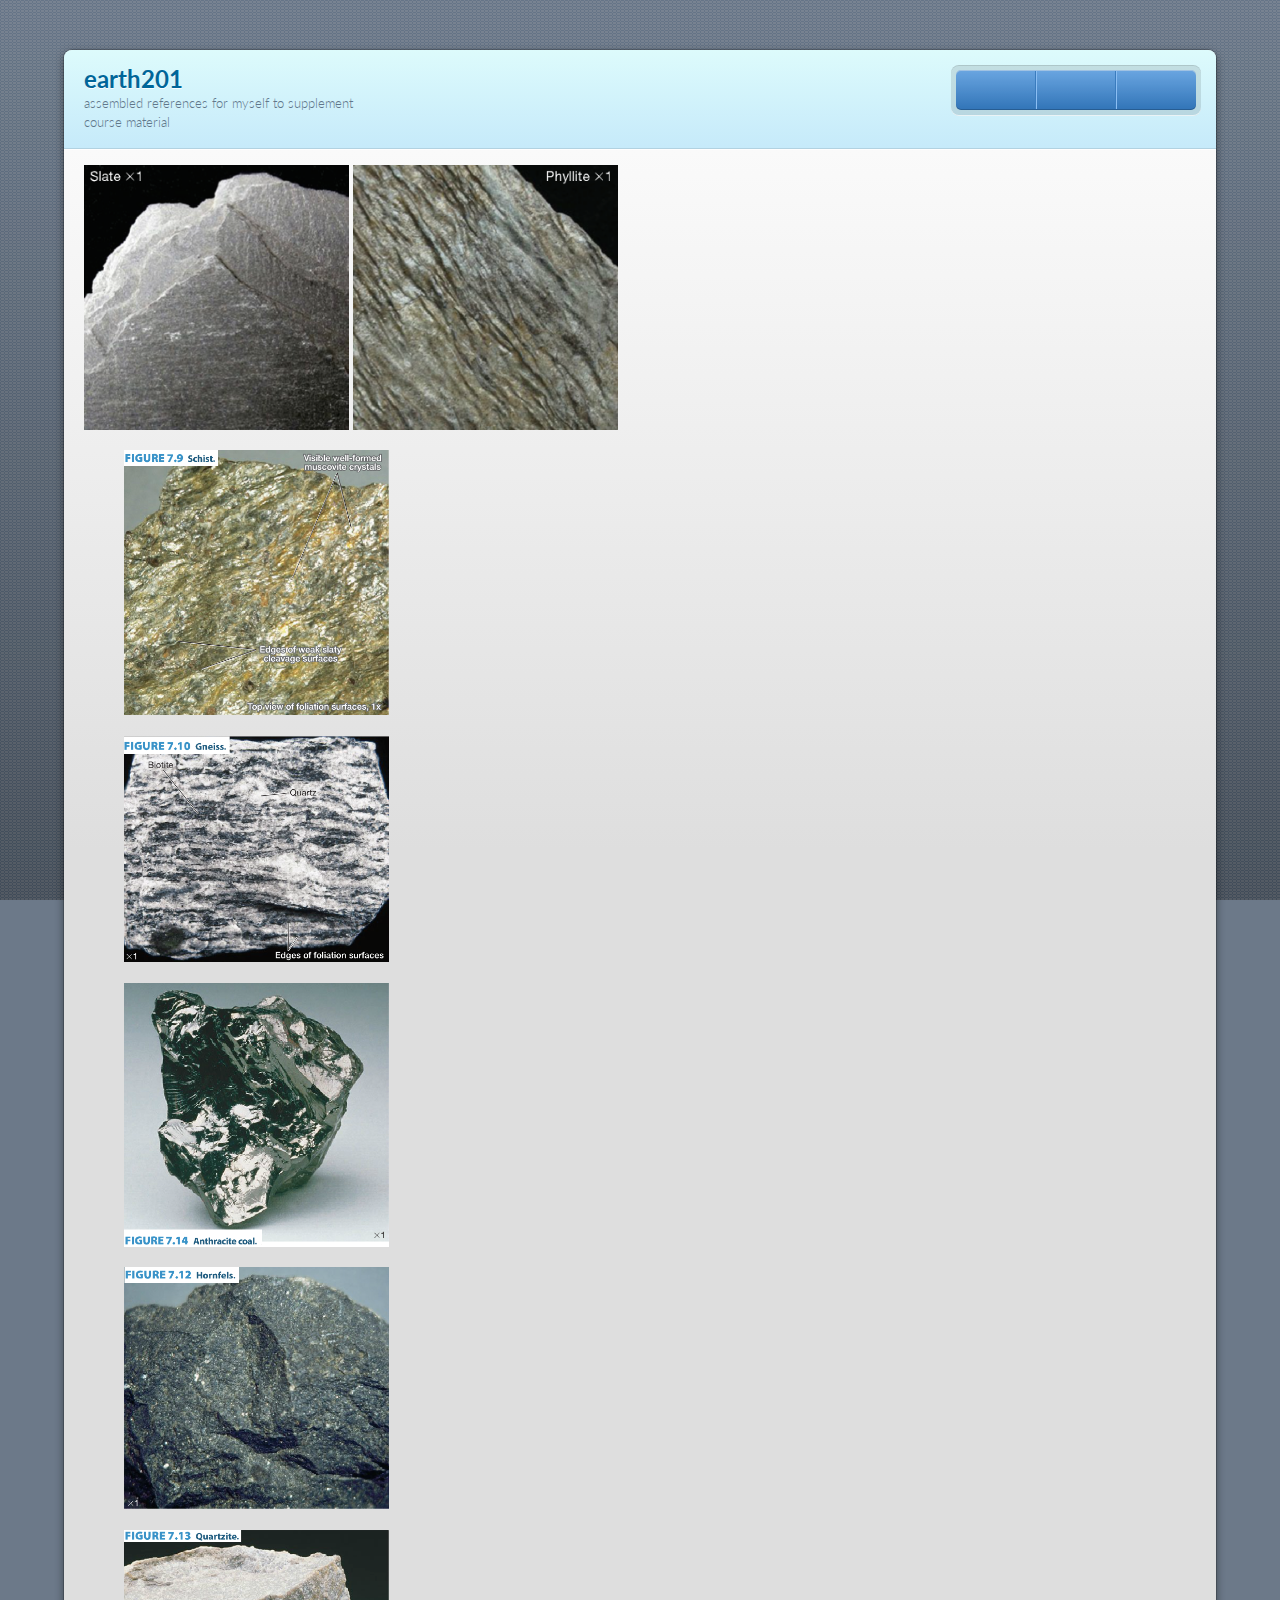
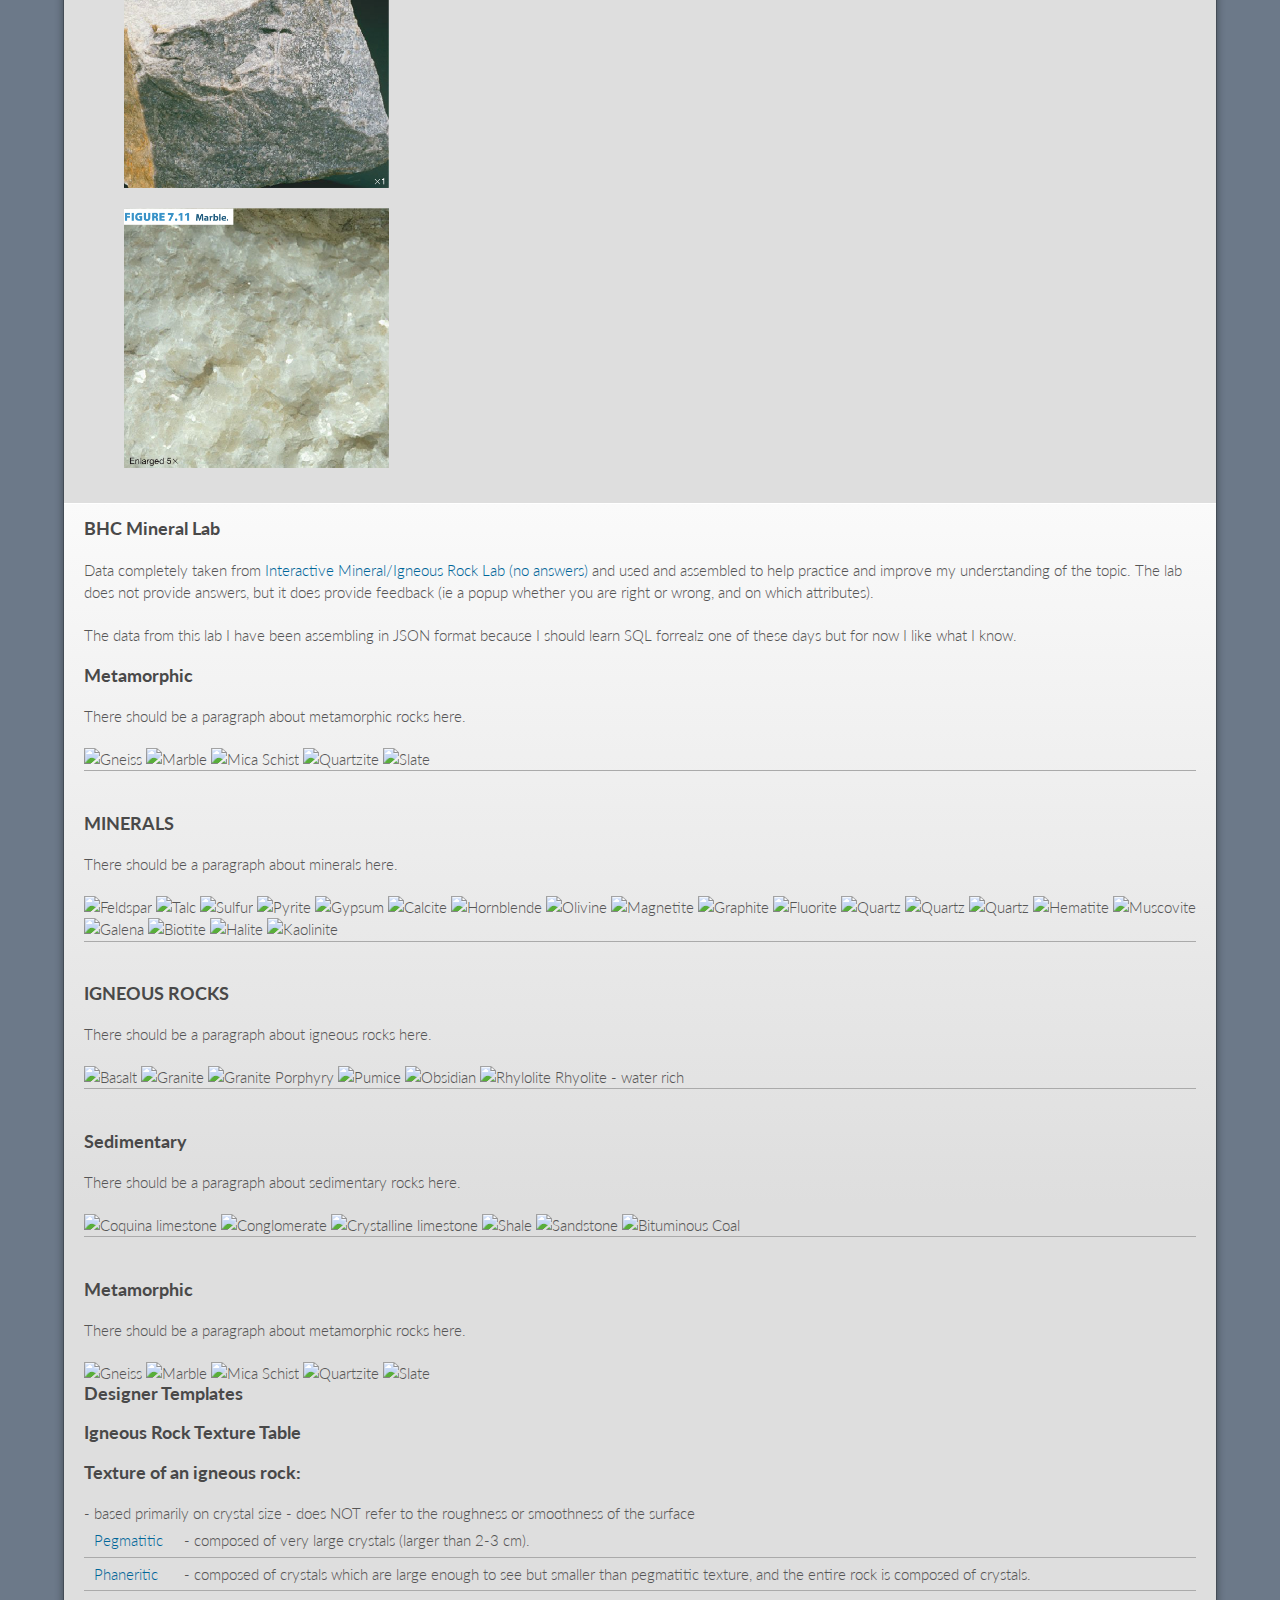
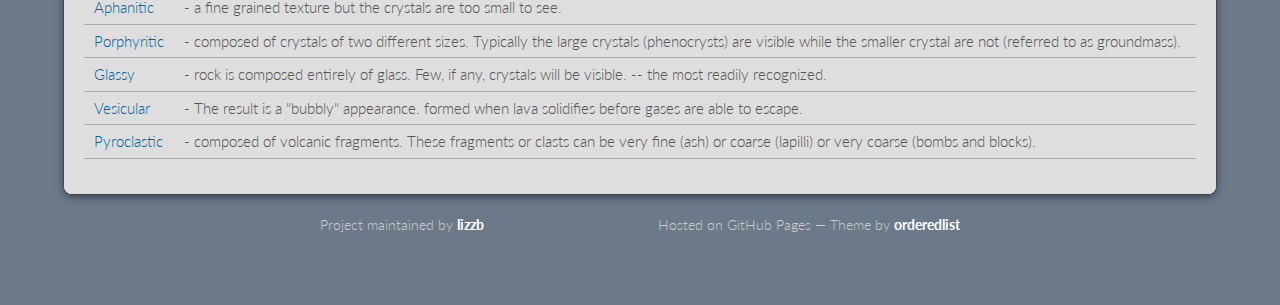
==== commit bb7ad0e3: "figure with caption didn't work" ====
--- a/index.html
+++ b/index.html
@@ -50,7 +50,7 @@
 
 522-1366 = 844*/
 .minerals, .igneous, .sedimentary, .metamorphic {
-	max-width: 265px; /*does this do anything? */
+	/*max-width: 265px; does this do anything? */
 	width: 265px;
 }
 
@@ -92,22 +92,21 @@
 
 
       <section>
-      <figure>
-      Slate <img class="icc metamorphic" alt="Slate" src="images/labman/Slate.png" />  <br>
-
-      Phyllite <img class="icc metamorphic" alt="Phyllite" src="images/labman/Phyllite.png" />  <br>
-
-      Muscovite Schist <img class="icc metamorphic" alt="Muscovite Schist" src="images/labman/MuscoviteSchist.png" />  <br>
-
-      Gneiss <img class="icc metamorphic" alt="Gneiss" src="images/labman/Gneiss.png" />  <br>
-
-      Anthracite Coal <img class="icc metamorphic" alt="Anthracite Coal" src="images/labman/AnthraciteCoal.png" />  <br>
-
-      Hornfels <img class="icc metamorphic" alt="Hornfels" src="images/labman/Hornfels.png" />  <br>
-
-      Quartzite <img class="icc metamorphic" alt="Quartzite" src="images/labman/Quartzite.png" />  <br>
-
-      Marble <img class="icc metamorphic" alt="Marble" src="images/labman/Marble.png" />  <br>
+      <img class="icc metamorphic" alt="Slate" src="images/labman/Slate.png" />
+
+      <img class="icc metamorphic" alt="Phyllite" src="images/labman/Phyllite.png" />
+
+      <figure> <img class="icc metamorphic" alt="Muscovite Schist" src="images/labman/MuscoviteSchist.png" /> </figure>
+
+      <figure> <img class="icc metamorphic" alt="Gneiss" src="images/labman/Gneiss.png" />  </figure>
+
+      <figure> <img class="icc metamorphic" alt="Anthracite Coal" src="images/labman/AnthraciteCoal.png" />  </figure>
+
+      <figure> <img class="icc metamorphic" alt="Hornfels" src="images/labman/Hornfels.png" />  </figure>
+
+      <figure> <img class="icc metamorphic" alt="Quartzite" src="images/labman/Quartzite.png" />  </figure>
+
+      <figure> <img class="icc metamorphic" alt="Marble" src="images/labman/Marble.png" />  </figure>
 
       </section>
 
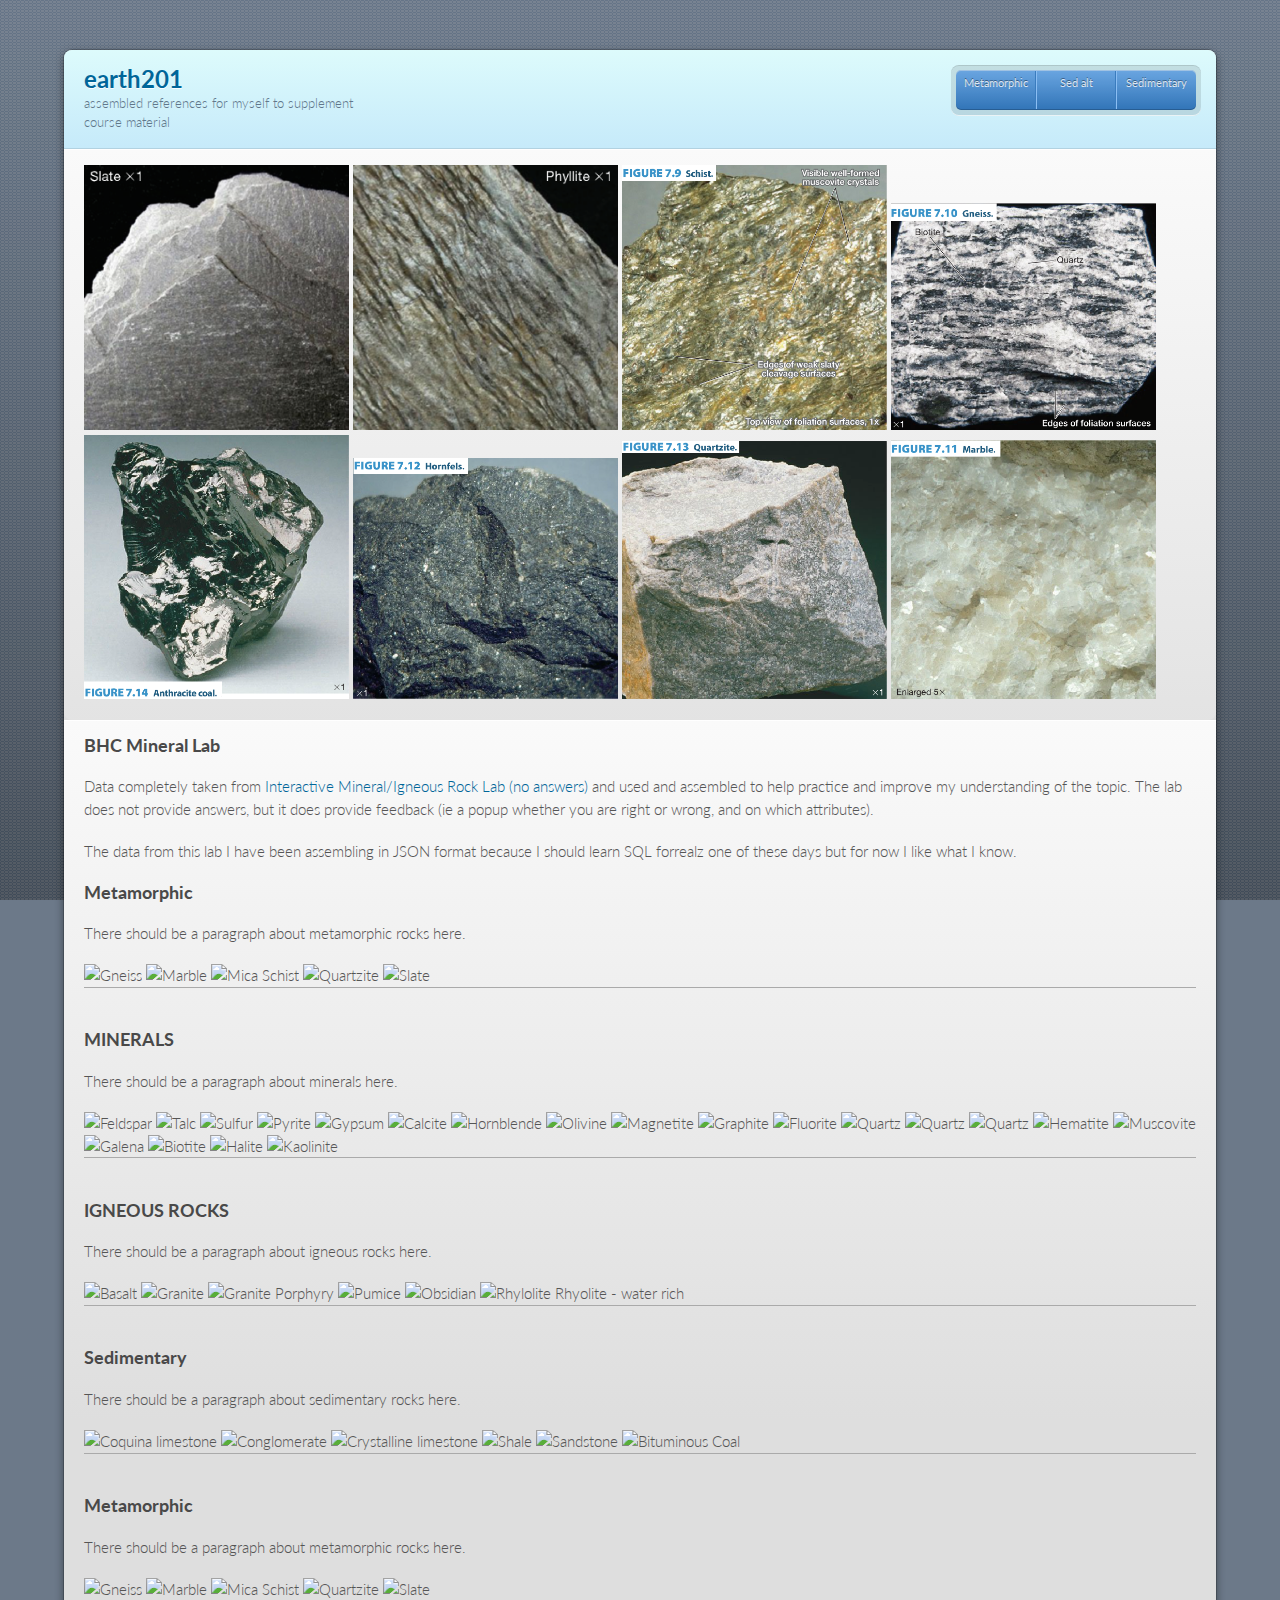
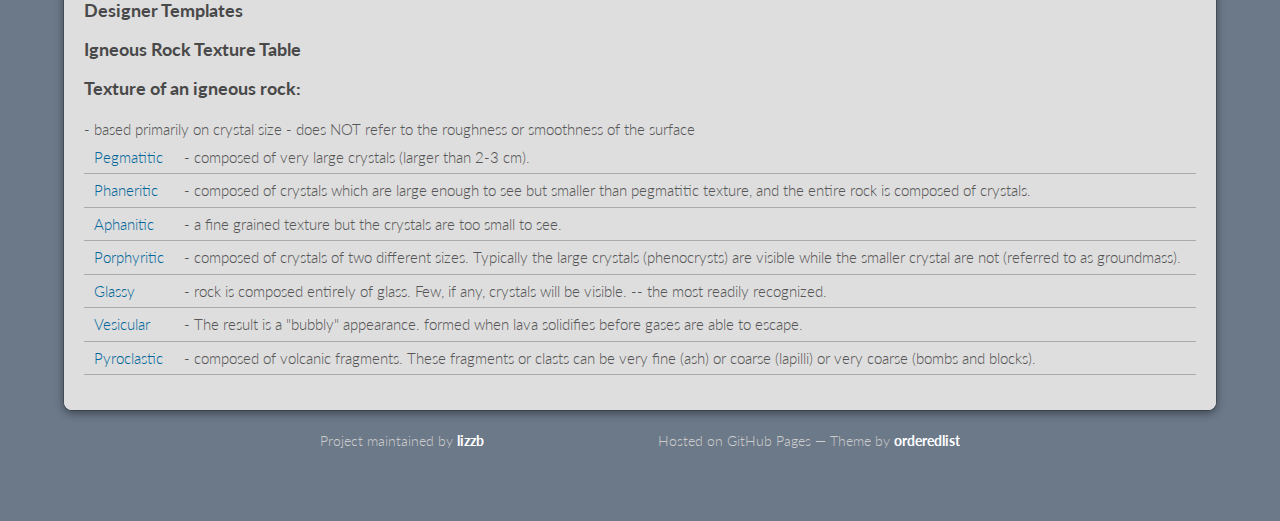
==== commit 16c68891: "idk this stuff was from yesterday before class" ====
--- a/index.html
+++ b/index.html
@@ -83,9 +83,9 @@
           <li><a href="https://github.com/lizzb/earth201/tarball/master">Download <strong>TAR Ball</strong></a></li>
           <li><a href="https://github.com/lizzb/earth201">View On <strong>GitHub</strong></a></li>
           -->
-          <li><a href="" target="_blank">  </a></li>
-          <li><a href="" target="_blank">  </a></li>
-          <li><a href="" target="_blank">  </a></li>
+          <li><a href="./metamorphic.html" target="_blank"> Metamorphic </a></li>
+          <li><a href="./sed-index.html" target="_blank"> Sed alt </a></li>
+          <li><a href="./sedimentary.html" target="_blank"> Sedimentary </a></li>
         	
         </ul>
       </header>
@@ -96,17 +96,17 @@
 
       <img class="icc metamorphic" alt="Phyllite" src="images/labman/Phyllite.png" />
 
-      <figure> <img class="icc metamorphic" alt="Muscovite Schist" src="images/labman/MuscoviteSchist.png" /> </figure>
-
-      <figure> <img class="icc metamorphic" alt="Gneiss" src="images/labman/Gneiss.png" />  </figure>
-
-      <figure> <img class="icc metamorphic" alt="Anthracite Coal" src="images/labman/AnthraciteCoal.png" />  </figure>
-
-      <figure> <img class="icc metamorphic" alt="Hornfels" src="images/labman/Hornfels.png" />  </figure>
-
-      <figure> <img class="icc metamorphic" alt="Quartzite" src="images/labman/Quartzite.png" />  </figure>
-
-      <figure> <img class="icc metamorphic" alt="Marble" src="images/labman/Marble.png" />  </figure>
+      <img class="icc metamorphic" alt="Muscovite Schist" src="images/labman/MuscoviteSchist.png" />
+
+      <img class="icc metamorphic" alt="Gneiss" src="images/labman/Gneiss.png" />
+
+      <img class="icc metamorphic" alt="Anthracite Coal" src="images/labman/AnthraciteCoal.png" />
+
+      <img class="icc metamorphic" alt="Hornfels" src="images/labman/Hornfels.png" />
+
+      <img class="icc metamorphic" alt="Quartzite" src="images/labman/Quartzite.png" />
+
+      <img class="icc metamorphic" alt="Marble" src="images/labman/Marble.png" />
 
       </section>
 
